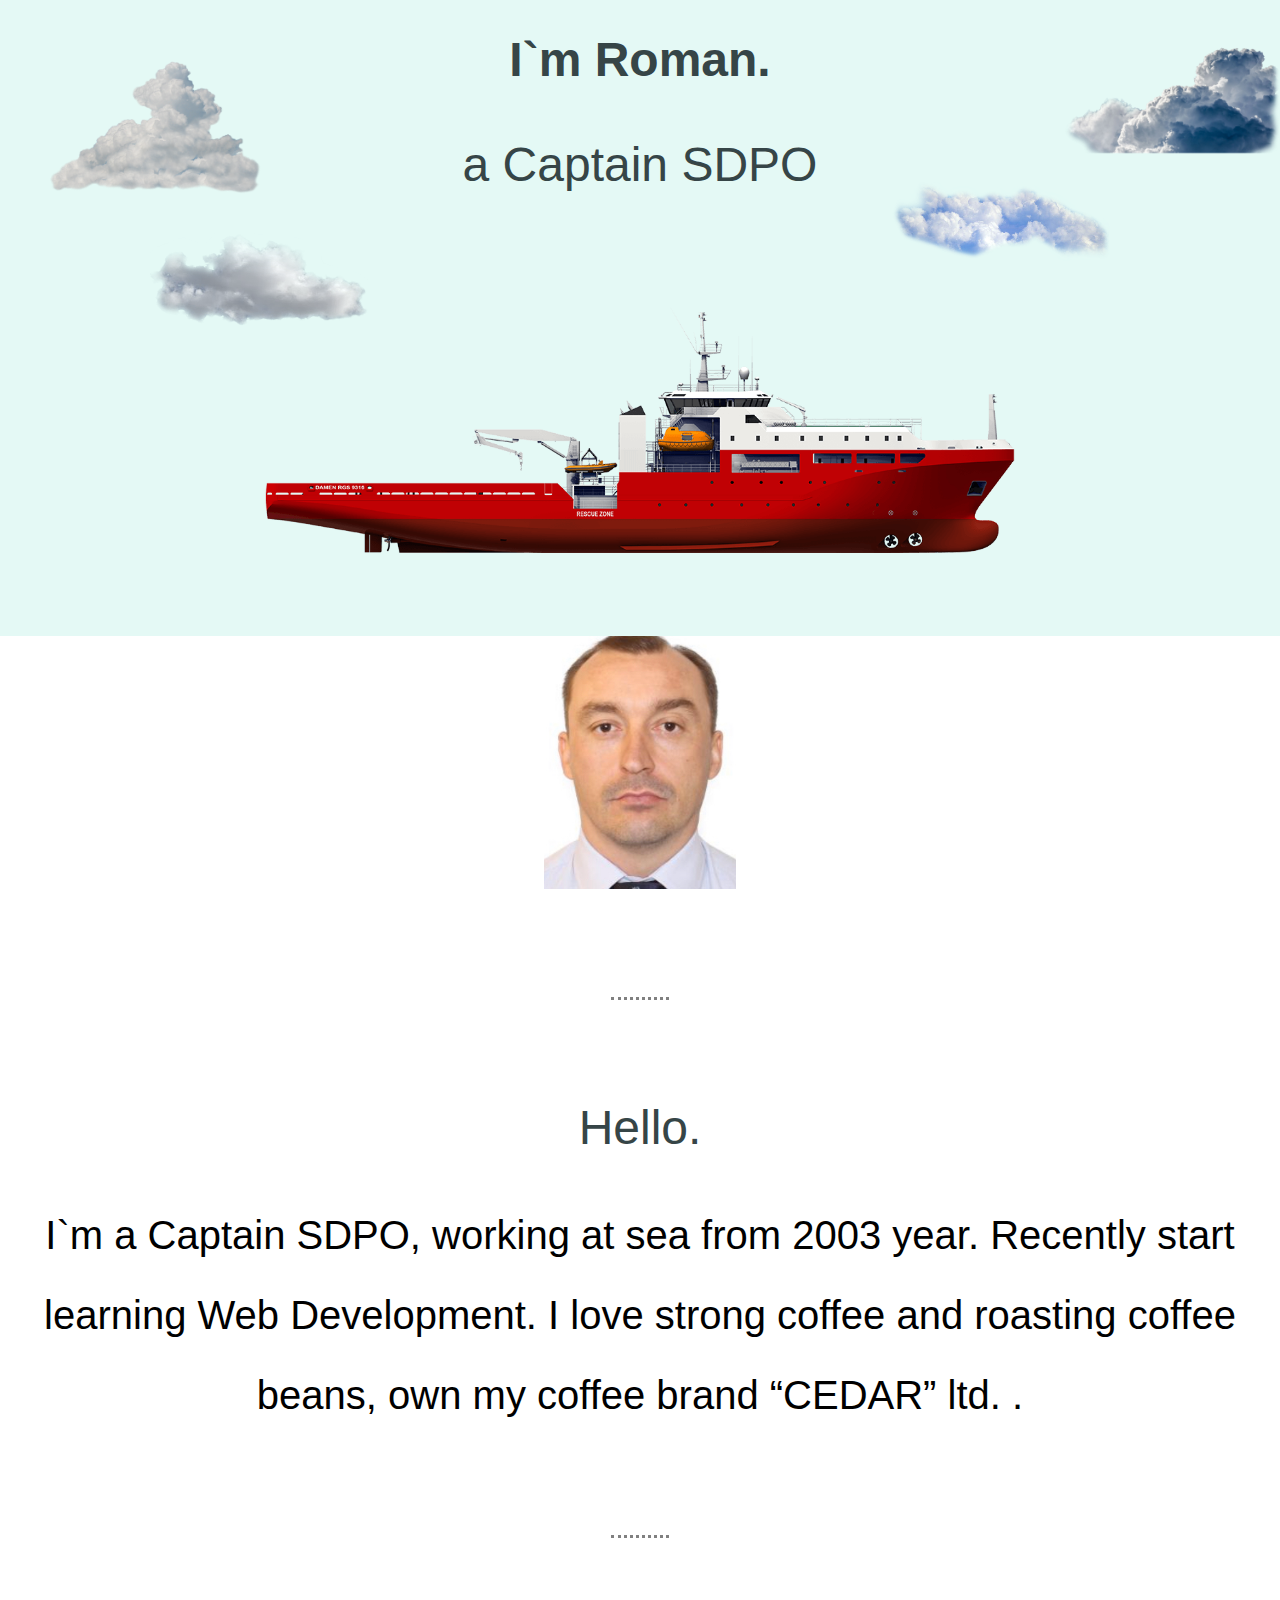
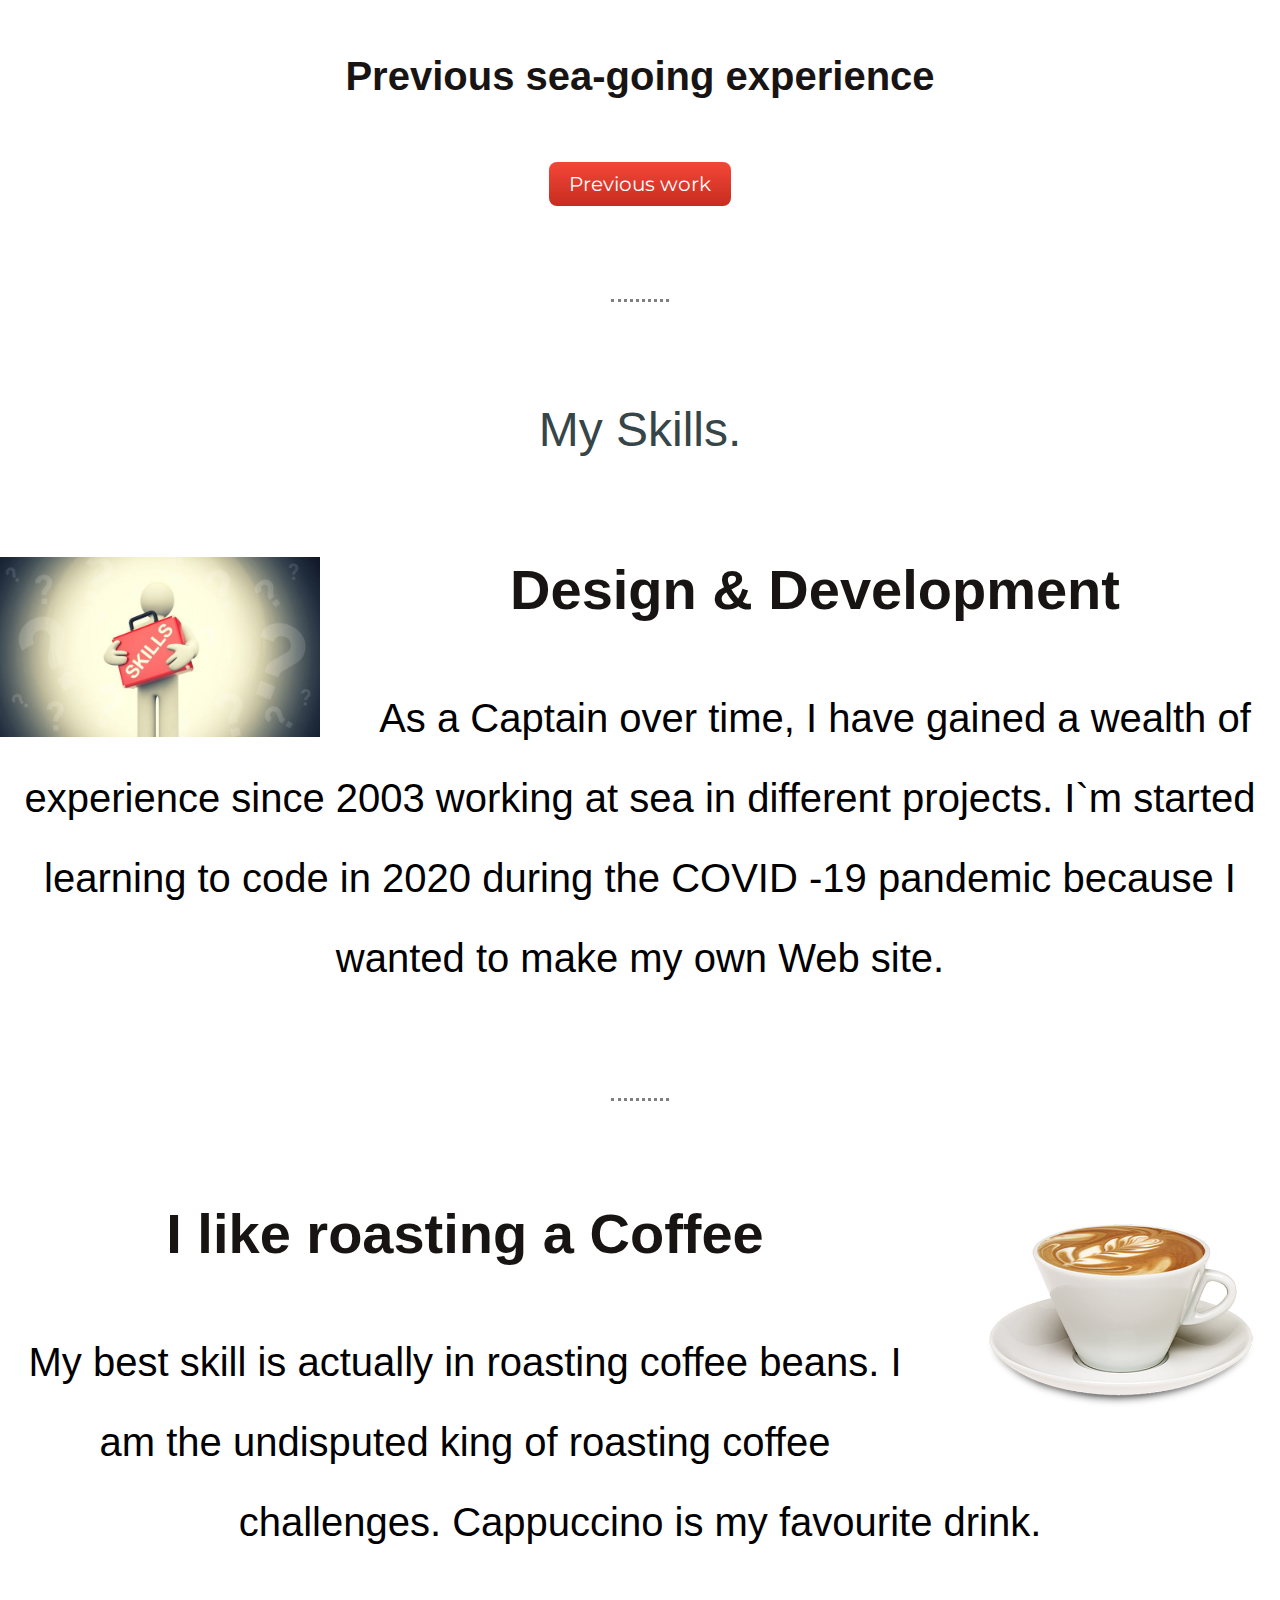
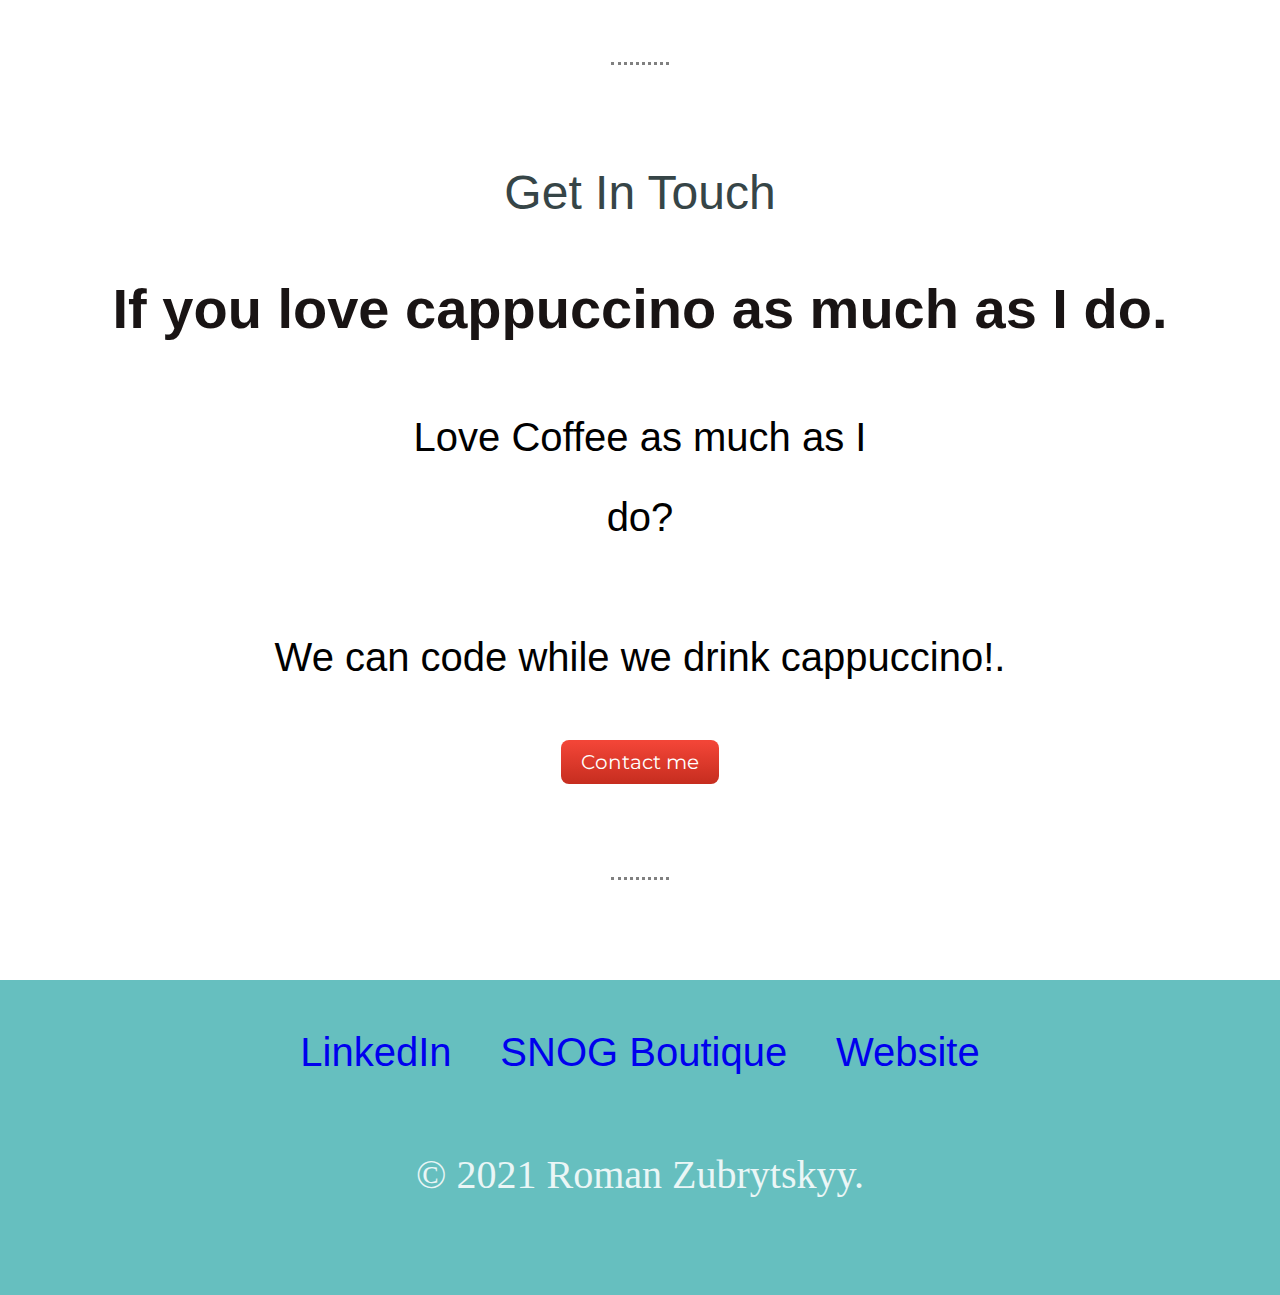
==== index.html @ b049ab09 "Update index.html" ====
<!DOCTYPE html>
<html lang="en" dir="ltr">

<head>
   <meta charset="utf-8">
   <title>⚓Roman Zubrytskyy⚓</title>
     <link href="https://cdn.jsdelivr.net/npm/bootstrap@5.0.0/dist/css/bootstrap.min.css" rel="stylesheet" integrity="sha384-wEmeIV1mKuiNpC+IOBjI7aAzPcEZeedi5yW5f2yOq55WWLwNGmvvx4Um1vskeMj0" crossorigin="anonymous">
  <link rel="stylesheet" href="css/style.css">
     <script src="https://cdn.jsdelivr.net/npm/bootstrap@5.0.0/dist/js/bootstrap.bundle.min.js" integrity="sha384-p34f1UUtsS3wqzfto5wAAmdvj+osOnFyQFpp4Ua3gs/ZVWx6oOypYoCJhGGScy+8" crossorigin="anonymous"></script>

    <link rel="icon" type="image/png" href="/favicon.png"/>
<link rel="icon" type="image/png" href="https://example.com/favicon.png"/>
</head>

<body>
<link href="https://fonts.googleapis.com/css2?family=Montserrat:wght@100;300;400;500;900&family=Ubuntu:wght@300;400;700&display=swap" rel="stylesheet">

  <div class="top-container">
    <img class="cloud1-img" src="images/cloud1.png" alt="cloud1-img">
    <img class="cloud2-img" src="images/cloud2.png" alt="cloud2-img">
    <h1>I`m Roman.</h1>
    <p>
    <h2>a Captain SDPO</h2>
    </p>
    <img class="cloud3-img" src="images/cloud3.png" alt="cloud3-img">
    <img class="cloud4-img" src="images/cloud4.png" alt="cloud4-img">
    <img class="ship2-img" src="images/ship2.png" alt="ship2-img">



  </div>

  <div class="middle-container">
    <div class="profile">
      <img class="IMG_0990-img" src="images/IMG_0990.jpg" alt="IMG_0990-img">
    </div>
    <hr>



    <h2>Hello.</h2>
    <p class="intro"> I`m a Captain SDPO, working at sea from 2003 year. Recently start learning Web Development.
      I love strong coffee and roasting coffee beans, own my coffee brand “CEDAR” ltd.
      .</p>

    <hr>

<div class="Previous Work">
  <h3><a> Previous sea-going experience</a></h3>
  <a class="btn" href="Previous Work.html">Previous work</a>

</div>

    <hr>



    <div class="skills">
      <h2>My Skills.</h2>
      <div class="skill-row">
        <img class="Skill1-img" src="images/Skill1.png" alt="Skill1-img">
        <h3>Design & Development</h3>
        <p> As a Captain over time, I have gained a wealth of experience since 2003 working at sea in different projects.
          I`m started learning to code in 2020 during the COVID -19 pandemic because I wanted to make my own Web site.
        </p>
      </div>
      <hr>
      <div class="skill-row">
        <img class="Skill-img" src="images/Skill.png" alt="Skill-img">
        <h3>I like roasting a Coffee</h3>
        <p>My best skill is actually in roasting coffee beans.
          I am the undisputed king of roasting coffee challenges. Cappuccino is my favourite drink. </p>

      </div>


    </div>



    <hr>
    <div class="Contact-me">
      <h2>Get In Touch</h2>

      <h3>If you love cappuccino as much as I do.</h3>
      <p class="contact-message">Love Coffee as much as I do? </p>
      <p>We can code while we drink cappuccino!.</p>
      <a class="btn2" href="mailto:zroman.z@icloud.com">Contact me</a>
    </div>
    <hr>
    <div class="bottom-container">
      <a class="footer-link" href="https://www.linkedin.com/in/roman-zubrytskyy-b8638846/">LinkedIn</a>
      <a class="footer-link" href="https://snogboutique.com/">SNOG Boutique</a>
      <a class="footer-link" href="https://www.udemy.com/">Website</a>
      <p class="copyright">© 2021 Roman Zubrytskyy.</p>
    </div>



</body>

</html>
---- css/style.css ----
body {
  background-color: #E4F9F5;
  text-align: center;
  font-size: 35px;
font-family: 'Asap', sans-serif;
  margin: auto 0 0 0;
}

h1 {
  font-size: 3.0rem;
  color: #364547;
  font-family: 'Asap', sans-serif;
}

h2 {
  margin-top: 50px;
  font-size: 3.0rem;
  color: #364547;
  font-family: 'Asap', sans-serif;
  font-weight: normal;
}

hr {
  border: dotted;
  border-bottom: none;
  width: 4%;
  margin: 100px auto;
}

h3 {
  font-size: 3.5rem;
  color: #191414;
  font-family: 'Asap', sans-serif;
}

a {
  text-decoration: none;
  margin: 10px 20px;
  font-family: 'Asap', sans-serif;
  font-size: 2.5rem;

}

p {
  line-height: 2;
    font-size: 2.5rem;

}

.container {
  background-color: #E4F9F5;
}

.top-container {
  background-color: #E4F9F5;
  position: relative;
}

.middle-container {
  background-color: white;
}

.cloud1-img {
  width: 17%;
  position: absolute;
  right: 0;
}

.cloud2-img {
  width: 17%;
  position: absolute;
  left: 50px;
  top: 20px;
}

.cloud3-img {
  width: 17%;
  position: absolute;
  right: 170px;
  top: 150px;
}

.cloud4-img {
  width: 17%;
  position: absolute;
  left: 150px;
  top: 200px;
}

.IMG_0990-img {
  width: 15%
}

.ship2-img {
  width: 70%;
}

.btn  {
  background: #11cdd4;
  background: -webkit-gradient( linear, left top, left bottom, color-stop(0.05, #f24537), color-stop(1, #c62d1f) );
background: -moz-linear-gradient( center top, #f24537 5%, #c62d1f 100% );
background: -ms-linear-gradient( center top, #f24537 5%, #c62d1f 100% );
background: -o-linear-gradient( center top, #f24537 5%, #c62d1f 100% );
background: -webkit-linear-gradient( center top, #f24537 5%, #c62d1f 100% );
  background-image: -ms-linear-gradient(top, #11cdd4, #1199e);
  background-image: -o-linear-gradient(top, #11cdd4, #1199e);
  background-image: linear-gradient(to bottom, #11cdd4, #1199e);
  -webkit-border-radius: 8;
  -moz-border-radius: 8;
  border-radius: 8px;
  font-family: 'Montserrat', sans-serif;
  color: #ffffff;
  font-size: 20px;
  padding: 10px 20px 10px 20px;
  text-decoration: none;
}

.btn:hover {
  background: #30e3cd;
  background: -webkit-gradient( linear, left top, left bottom, color-stop(0.05, #f24537), color-stop(1, #c62d1f) );
  background: -moz-linear-gradient( center top, #f24537 5%, #c62d1f 100% );
  background: -ms-linear-gradient( center top, #f24537 5%, #c62d1f 100% );
  background: -o-linear-gradient( center top, #f24537 5%, #c62d1f 100% );
  background: -webkit-linear-gradient( center top, #f24537 5%, #c62d1f 100% );
  background-image: -ms-linear-gradient(top, #30e3cd, #c22b2b);
  background-image: -o-linear-gradient(top, #30e3cd, #c22b2b);
  background-image: linear-gradient(to bottom, #30e3cd, #c22b2b);
  text-decoration: none;
}

.bottom-container {
  background-color: #66bfbf;
  padding: 50px 0 20px;
  font-family: 'Zen Dots', cursive;
}

.skill-row {
  margin-top: 100px;
}

.Skill1-img {
  width: 25%;
  float: left;
  margin-right: 30px;
}

.Skill-img {
  width: 25%;
  float: right;
  margin-left: 30px;
  bottom: 50px;
}

.btn2  {
  background: #11cdd4;
  background: -webkit-gradient( linear, left top, left bottom, color-stop(0.05, #f24537), color-stop(1, #c62d1f) );
background: -moz-linear-gradient( center top, #f24537 5%, #c62d1f 100% );
background: -ms-linear-gradient( center top, #f24537 5%, #c62d1f 100% );
background: -o-linear-gradient( center top, #f24537 5%, #c62d1f 100% );
background: -webkit-linear-gradient( center top, #f24537 5%, #c62d1f 100% );
  background-image: -ms-linear-gradient(top, #11cdd4, #1199e);
  background-image: -o-linear-gradient(top, #11cdd4, #1199e);
  background-image: linear-gradient(to bottom, #11cdd4, #1199e);
  -webkit-border-radius: 8;
  -moz-border-radius: 8;
  border-radius: 8px;
  font-family: 'Montserrat', sans-serif;
  color: #ffffff;
  font-size: 20px;
  padding: 10px 20px 10px 20px;
  text-decoration: none;
}

.btn2:hover {
  background: #30e3cd;
  background: -webkit-gradient( linear, left top, left bottom, color-stop(0.05, #f24537), color-stop(1, #c62d1f) );
  background: -moz-linear-gradient( center top, #f24537 5%, #c62d1f 100% );
  background: -ms-linear-gradient( center top, #f24537 5%, #c62d1f 100% );
  background: -o-linear-gradient( center top, #f24537 5%, #c62d1f 100% );
  background: -webkit-linear-gradient( center top, #f24537 5%, #c62d1f 100% );
  background-image: -ms-linear-gradient(top, #30e3cd, #c22b2b);
  background-image: -o-linear-gradient(top, #30e3cd, #c22b2b);
  background-image: linear-gradient(to bottom, #30e3cd, #c22b2b);
  text-decoration: none;
}

img:hover {
  transform: scaleX(-1);
}

.class-contact-me {
  bottom: auto;
}

.pro {
  text-decoration: underline;
}

.contact-message {
  width: 40%;
  margin: 40px auto 60px;
}

.copyright {
  color: #EAf6f6;
  padding: 20px 0;
}
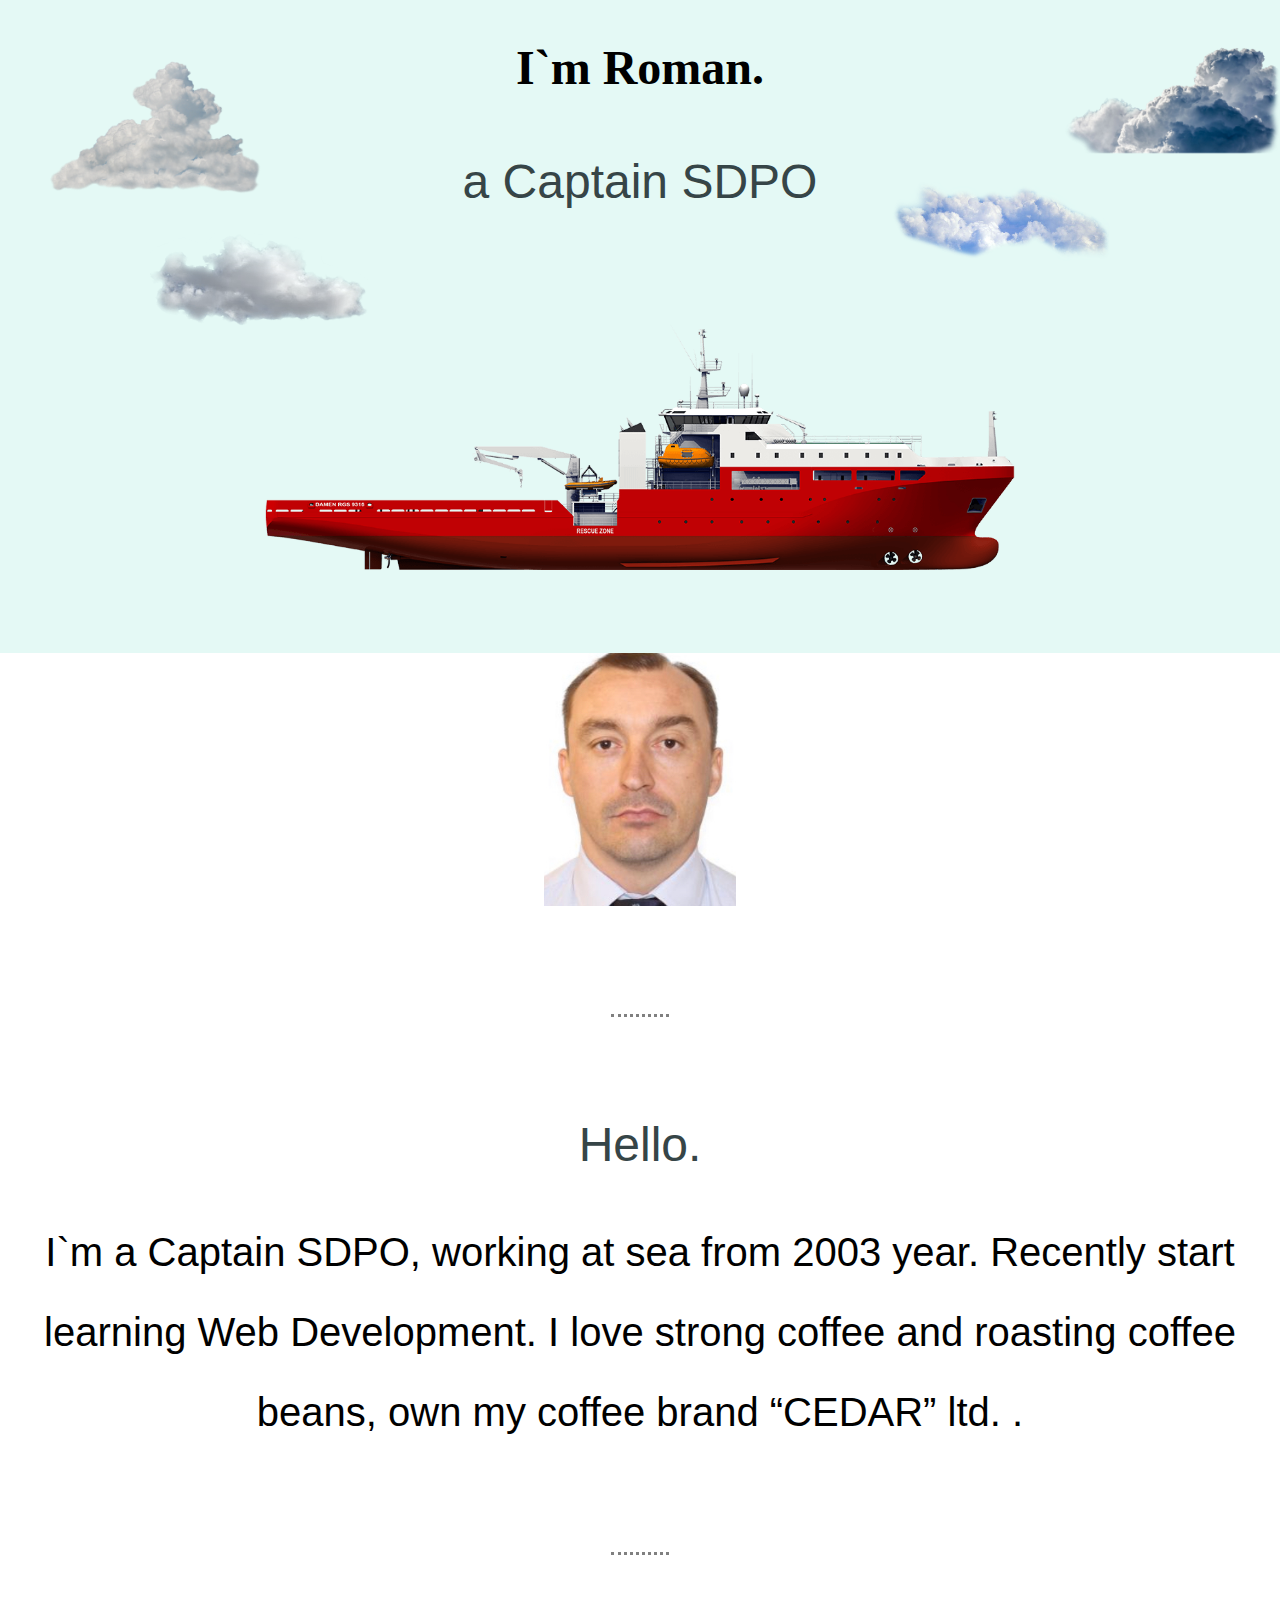
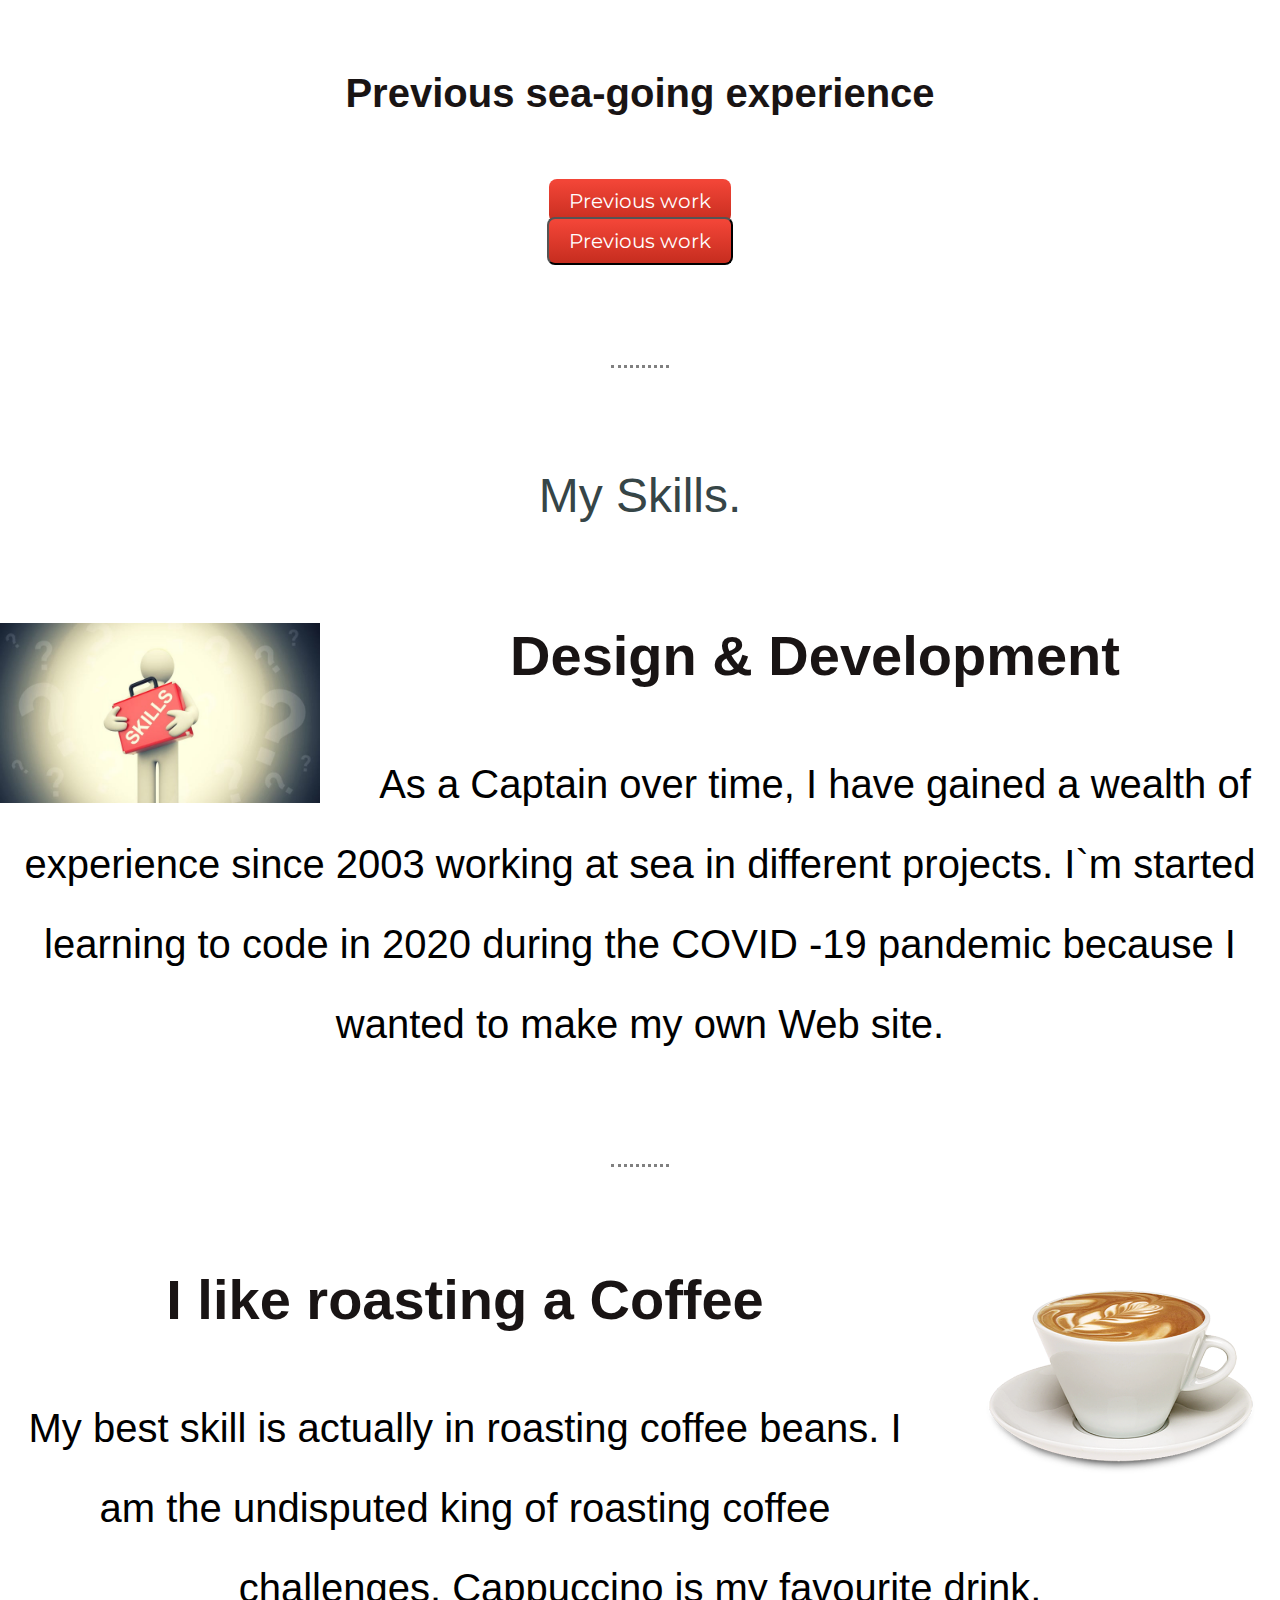
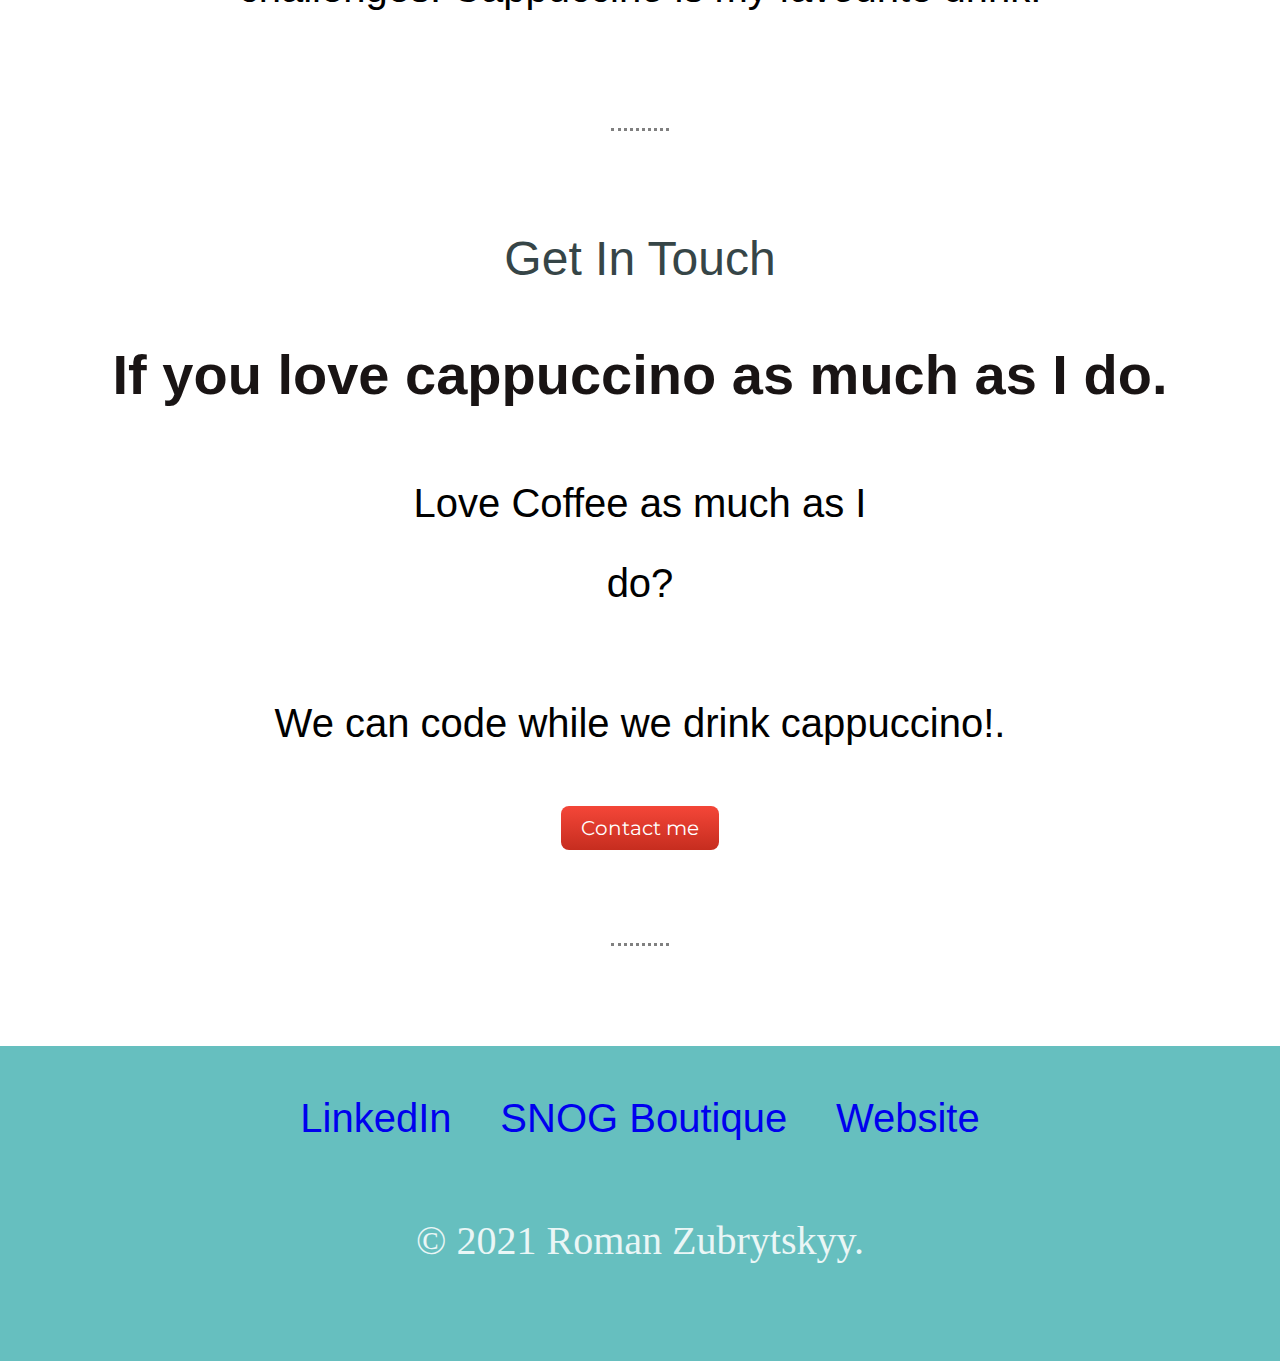
==== commit be3a6bb5: "Update index.html" ====
--- a/index.html
+++ b/index.html
@@ -48,6 +48,9 @@
 <div class="Previous Work">
   <h3><a> Previous sea-going experience</a></h3>
   <a class="btn" href="Previous Work.html">Previous work</a>
+   <div class="d-grid gap-2">
+  <button class="btn btn-primary" type="button">Previous work</button>
+</div>
 
 </div>
 
--- a/css/style.css
+++ b/css/style.css
@@ -6,11 +6,10 @@
   margin: auto 0 0 0;
 }
 
-h1 {
-  font-size: 3.0rem;
-  color: #364547;
-  font-family: 'Asap', sans-serif;
-}
+
+h1 {  font-family: 'Montserrat, sans-serif';  font-size: 3rem;  line-height: 1.5;  font-weight: 900;}
+
+  
 
 h2 {
   margin-top: 50px;
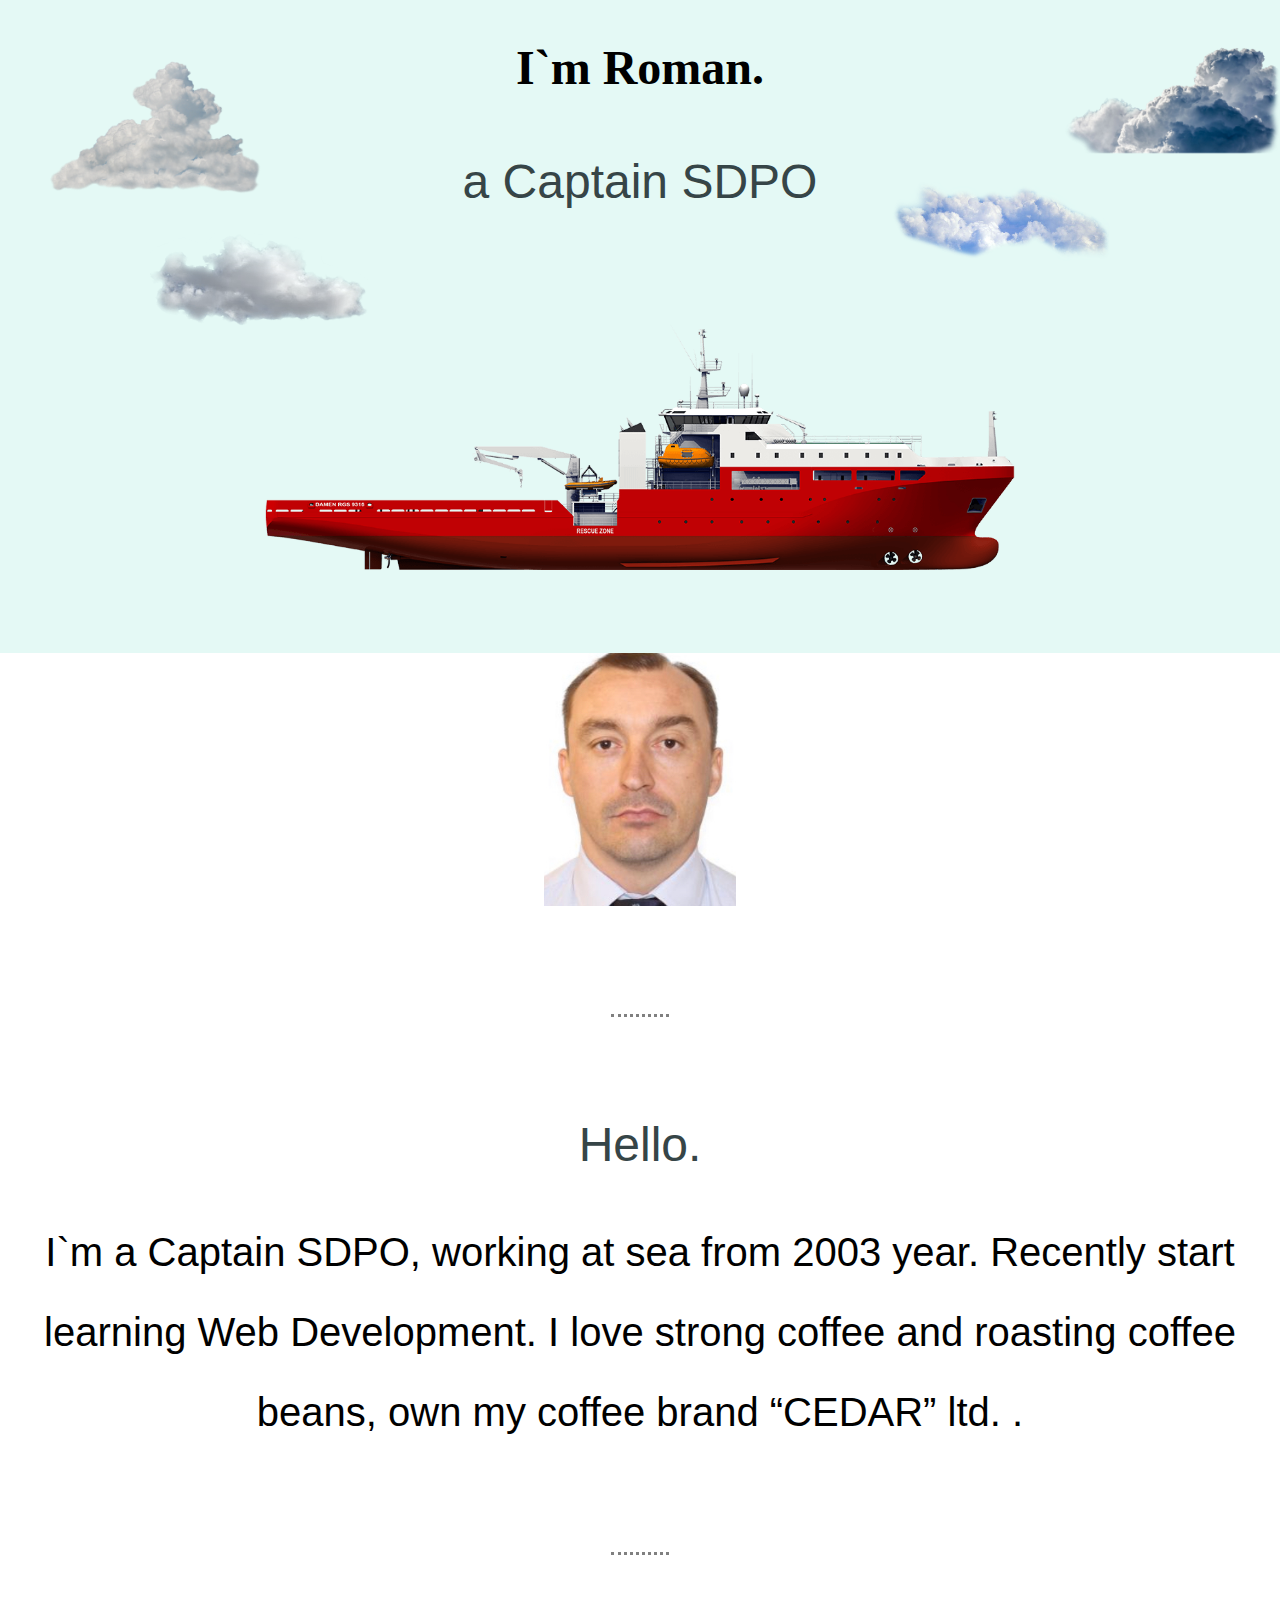
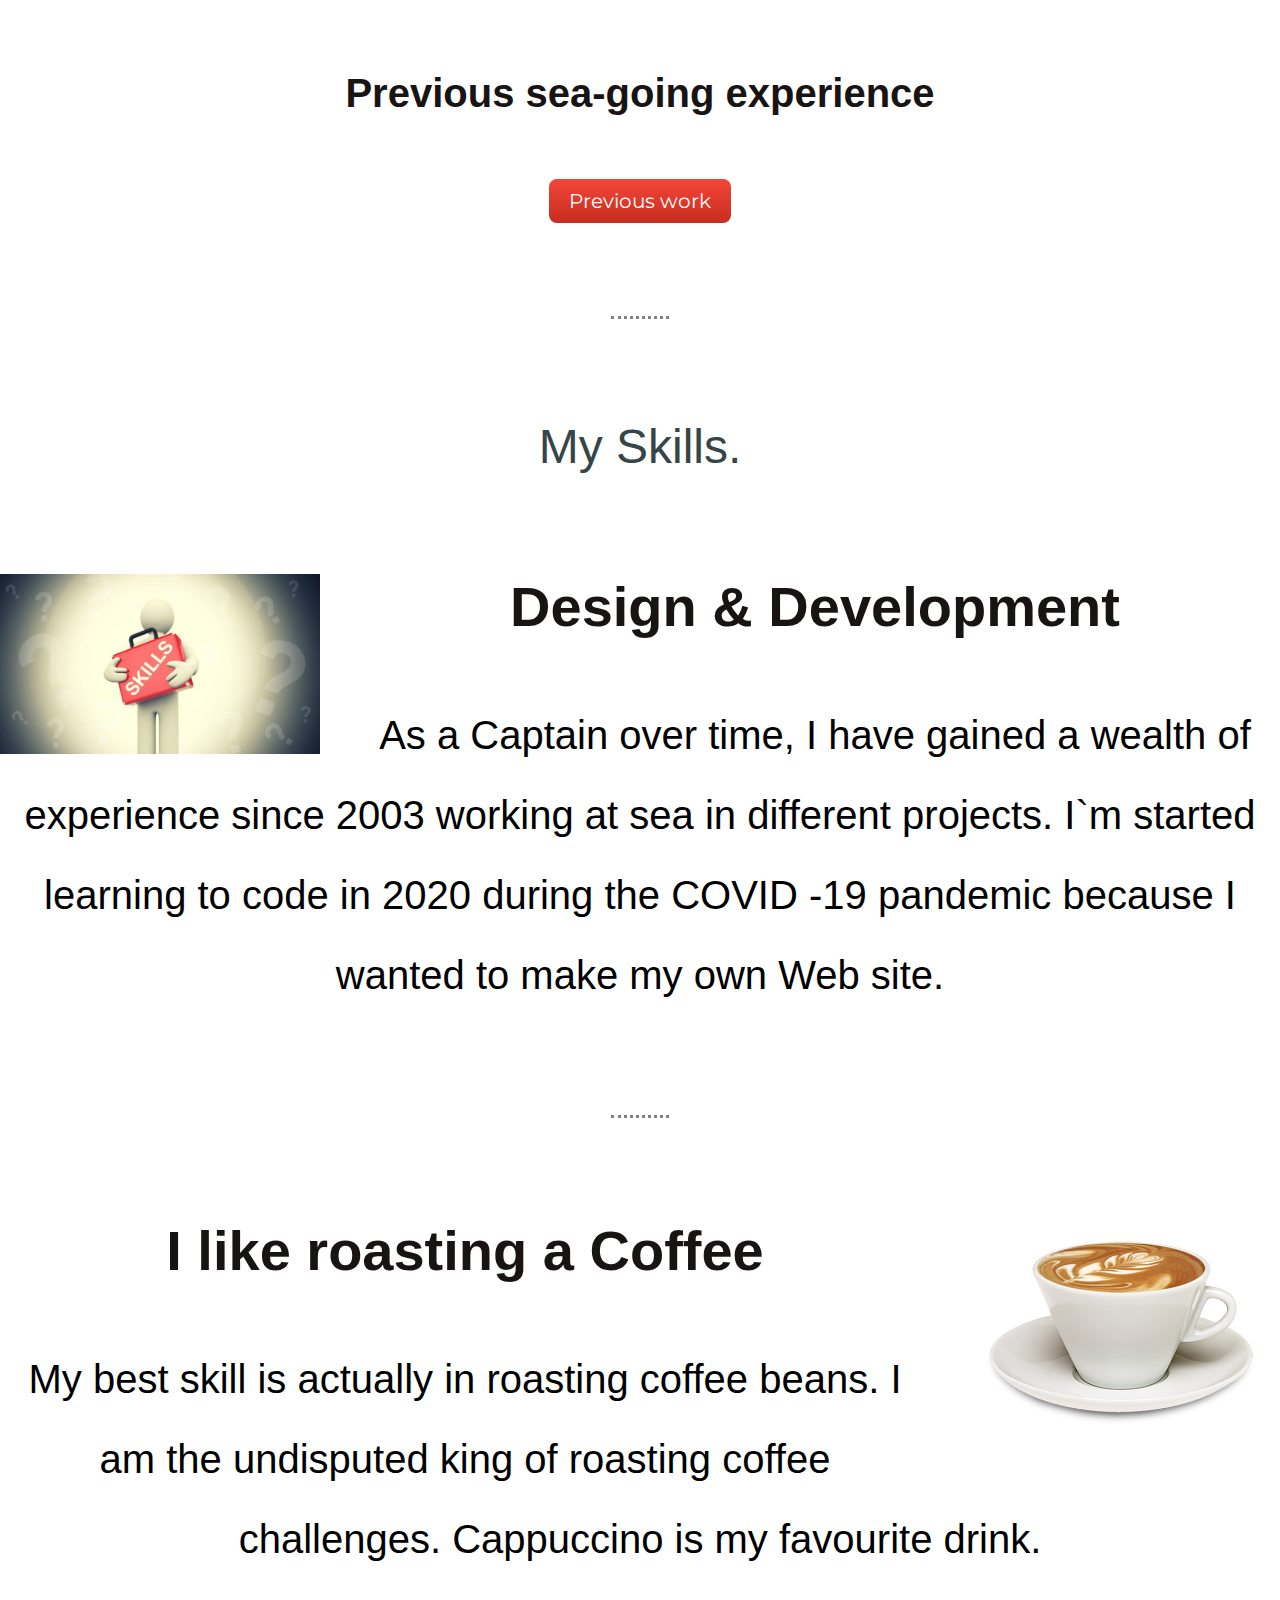
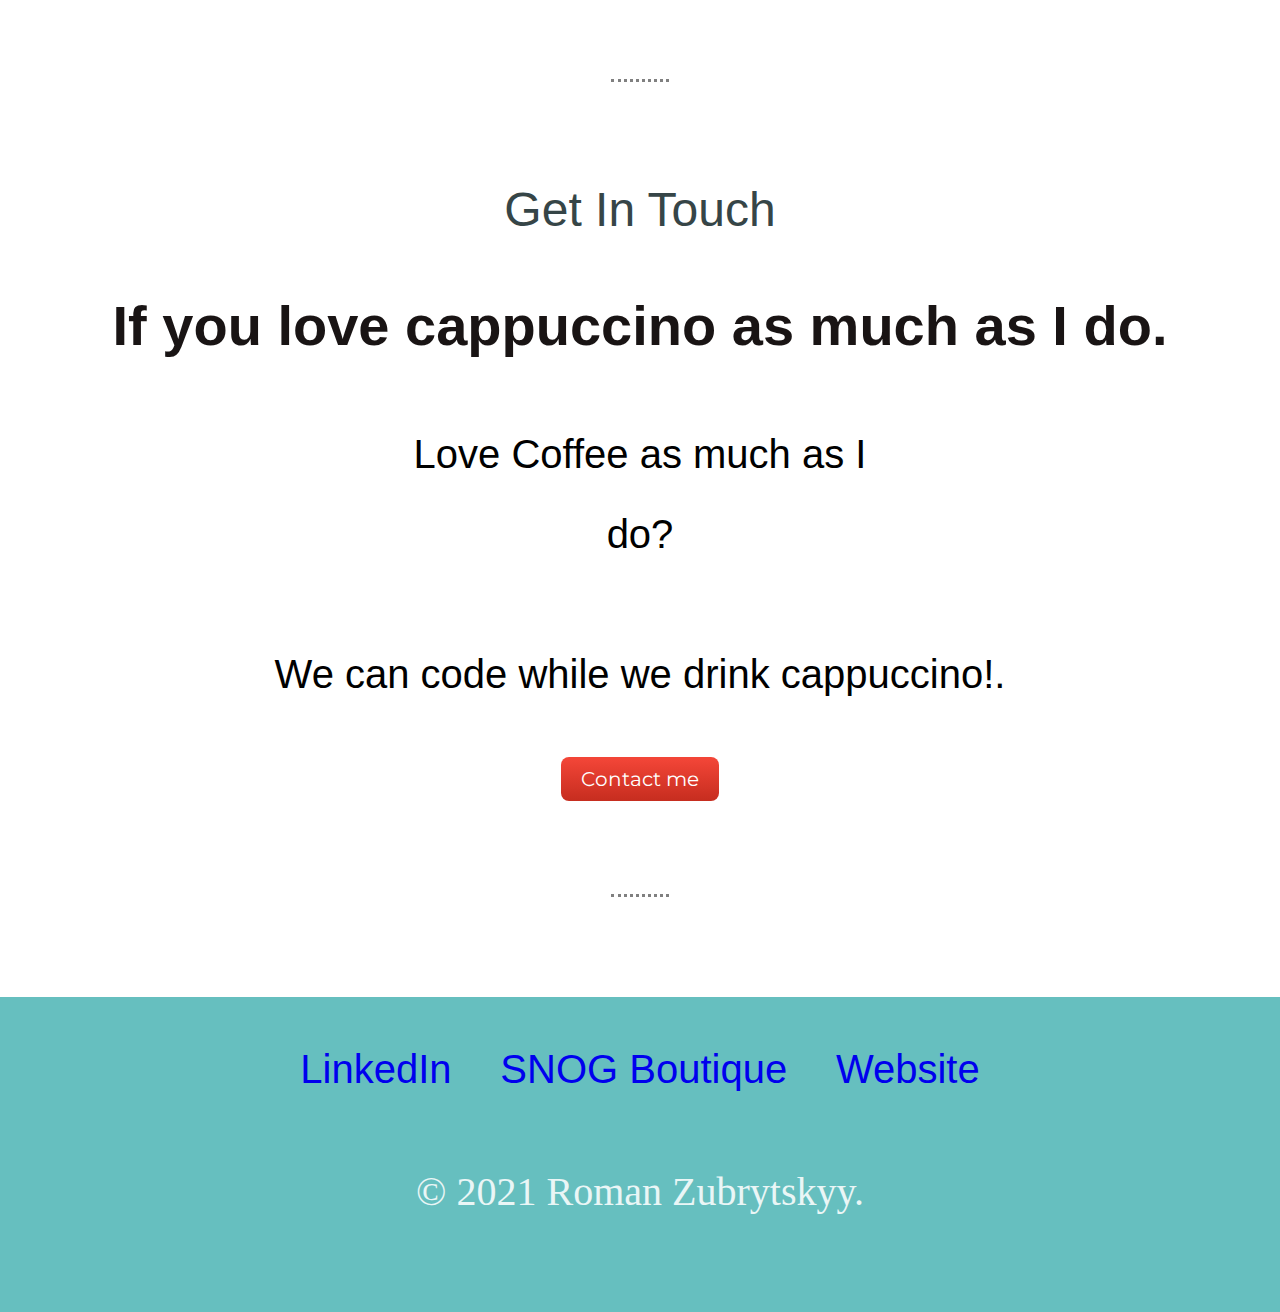
==== commit 7e09bdda: "Update index.html" ====
--- a/index.html
+++ b/index.html
@@ -47,9 +47,9 @@
 
 <div class="Previous Work">
   <h3><a> Previous sea-going experience</a></h3>
-  <a class="btn" href="Previous Work.html">Previous work</a>
+  
    <div class="d-grid gap-2">
-  <button class="btn btn-primary" type="button">Previous work</button>
+  <a class="btn2" href="Previous Work.html" type="button">Previous work</a>
 </div>
 
 </div>
--- a/css/style.css
+++ b/css/style.css
@@ -87,45 +87,13 @@
 }
 
 .IMG_0990-img {
-  width: 15%
+  width: 15%;
 }
 
 .ship2-img {
   width: 70%;
 }
 
-.btn  {
-  background: #11cdd4;
-  background: -webkit-gradient( linear, left top, left bottom, color-stop(0.05, #f24537), color-stop(1, #c62d1f) );
-background: -moz-linear-gradient( center top, #f24537 5%, #c62d1f 100% );
-background: -ms-linear-gradient( center top, #f24537 5%, #c62d1f 100% );
-background: -o-linear-gradient( center top, #f24537 5%, #c62d1f 100% );
-background: -webkit-linear-gradient( center top, #f24537 5%, #c62d1f 100% );
-  background-image: -ms-linear-gradient(top, #11cdd4, #1199e);
-  background-image: -o-linear-gradient(top, #11cdd4, #1199e);
-  background-image: linear-gradient(to bottom, #11cdd4, #1199e);
-  -webkit-border-radius: 8;
-  -moz-border-radius: 8;
-  border-radius: 8px;
-  font-family: 'Montserrat', sans-serif;
-  color: #ffffff;
-  font-size: 20px;
-  padding: 10px 20px 10px 20px;
-  text-decoration: none;
-}
-
-.btn:hover {
-  background: #30e3cd;
-  background: -webkit-gradient( linear, left top, left bottom, color-stop(0.05, #f24537), color-stop(1, #c62d1f) );
-  background: -moz-linear-gradient( center top, #f24537 5%, #c62d1f 100% );
-  background: -ms-linear-gradient( center top, #f24537 5%, #c62d1f 100% );
-  background: -o-linear-gradient( center top, #f24537 5%, #c62d1f 100% );
-  background: -webkit-linear-gradient( center top, #f24537 5%, #c62d1f 100% );
-  background-image: -ms-linear-gradient(top, #30e3cd, #c22b2b);
-  background-image: -o-linear-gradient(top, #30e3cd, #c22b2b);
-  background-image: linear-gradient(to bottom, #30e3cd, #c22b2b);
-  text-decoration: none;
-}
 
 .bottom-container {
   background-color: #66bfbf;
@@ -183,7 +151,7 @@
   text-decoration: none;
 }
 
-img:hover {
+.img:hover {
   transform: scaleX(-1);
 }
 
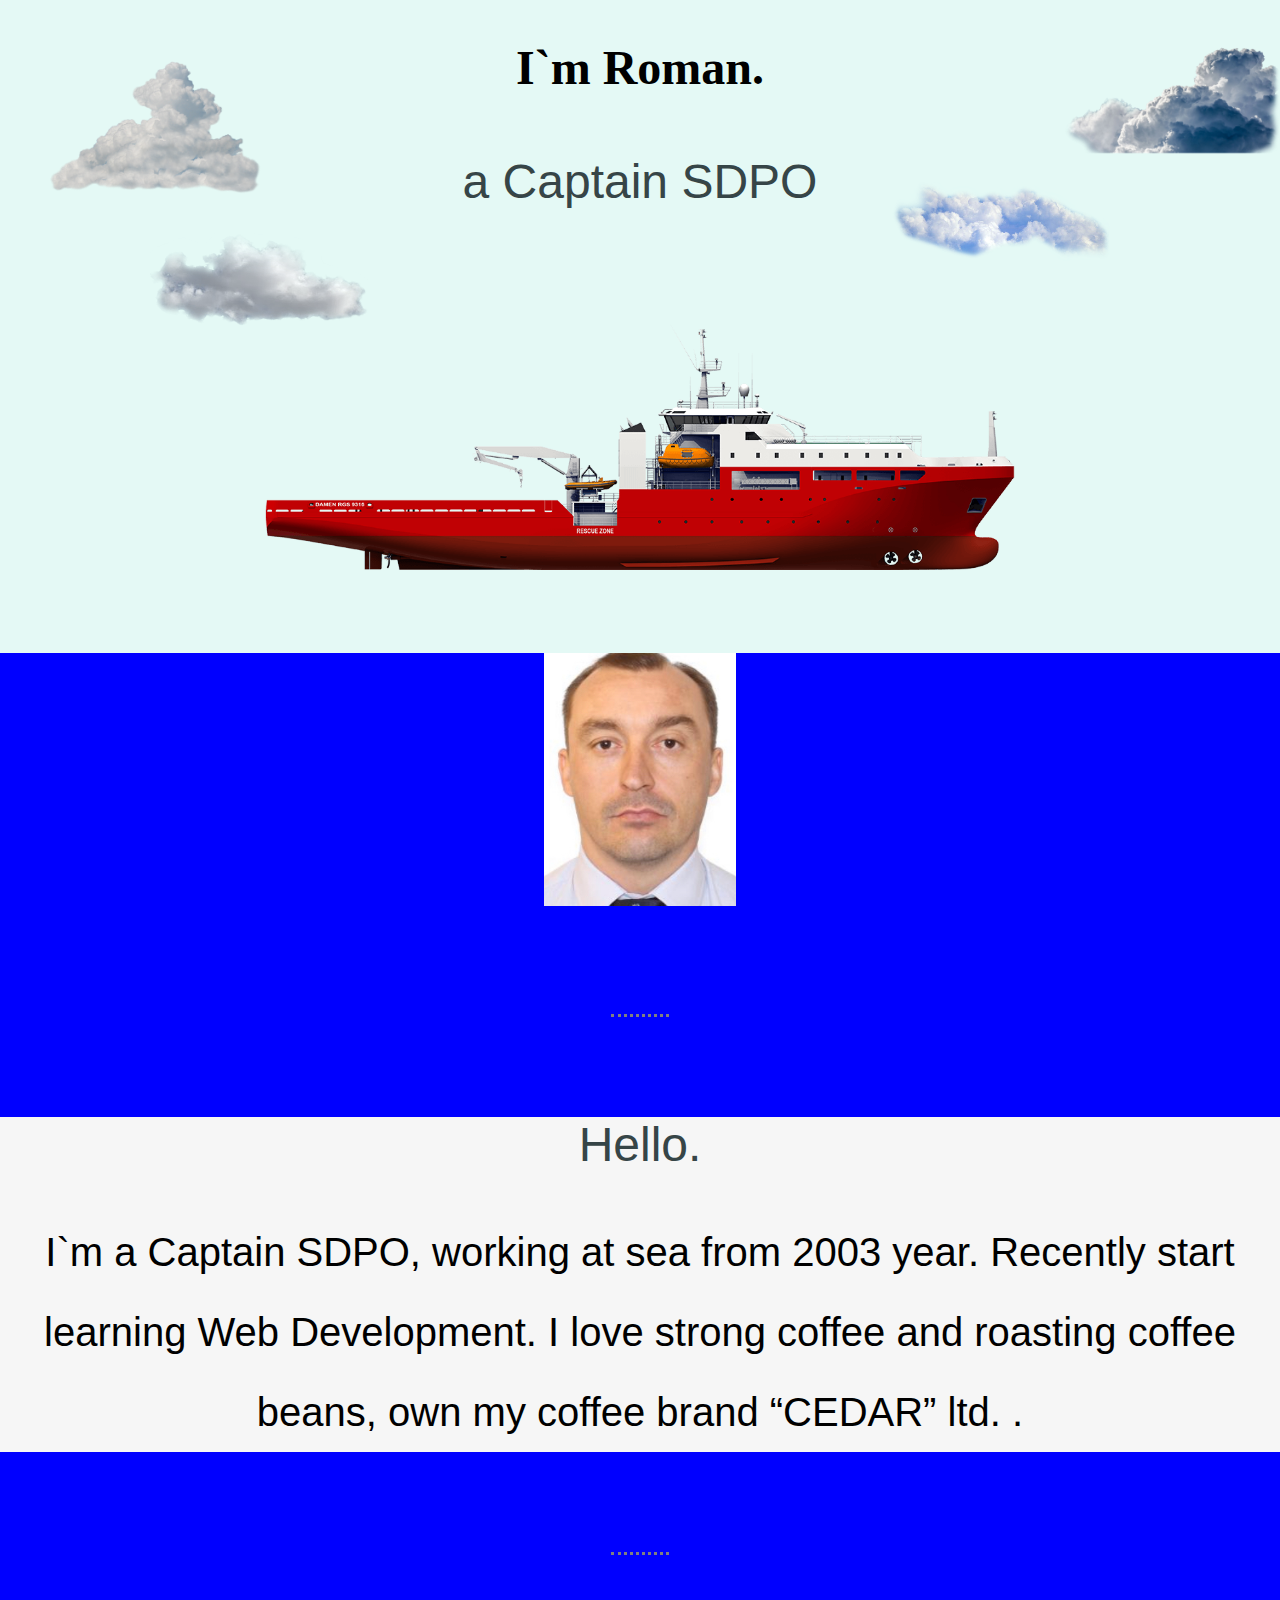
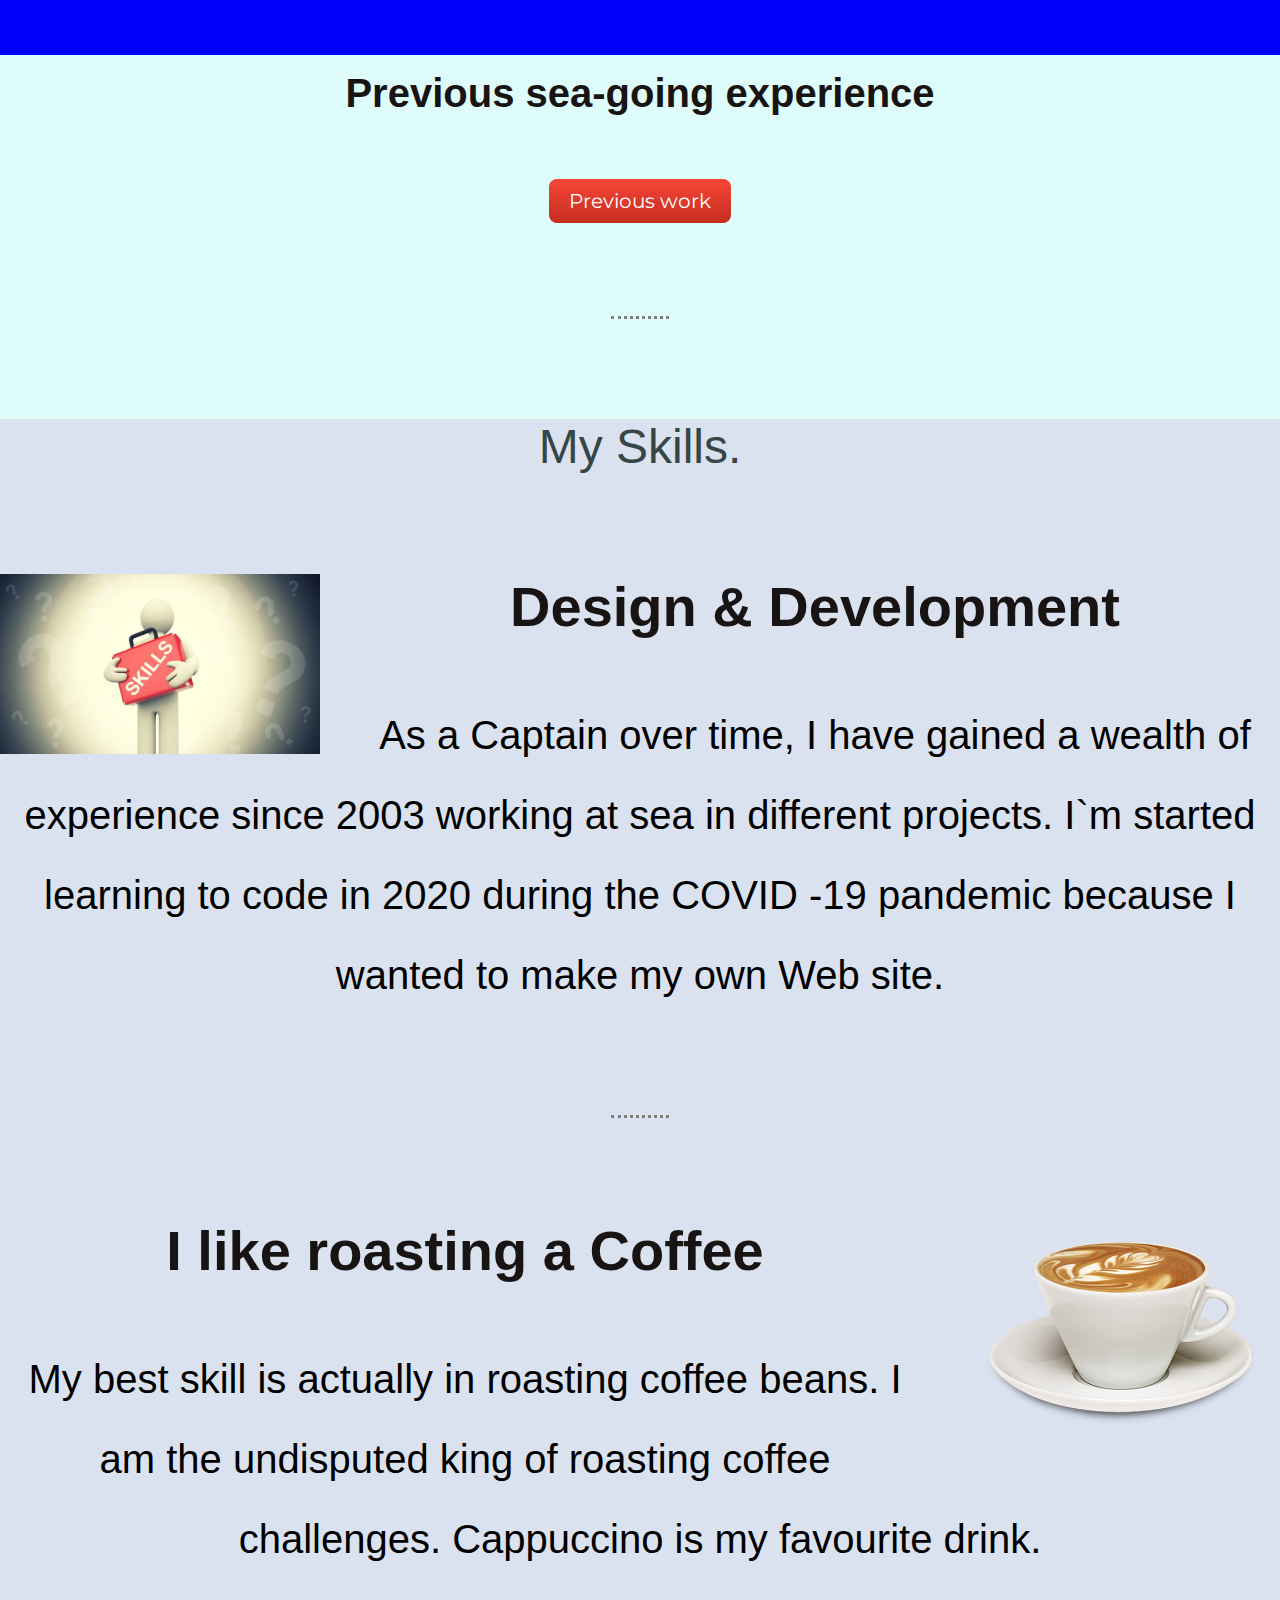
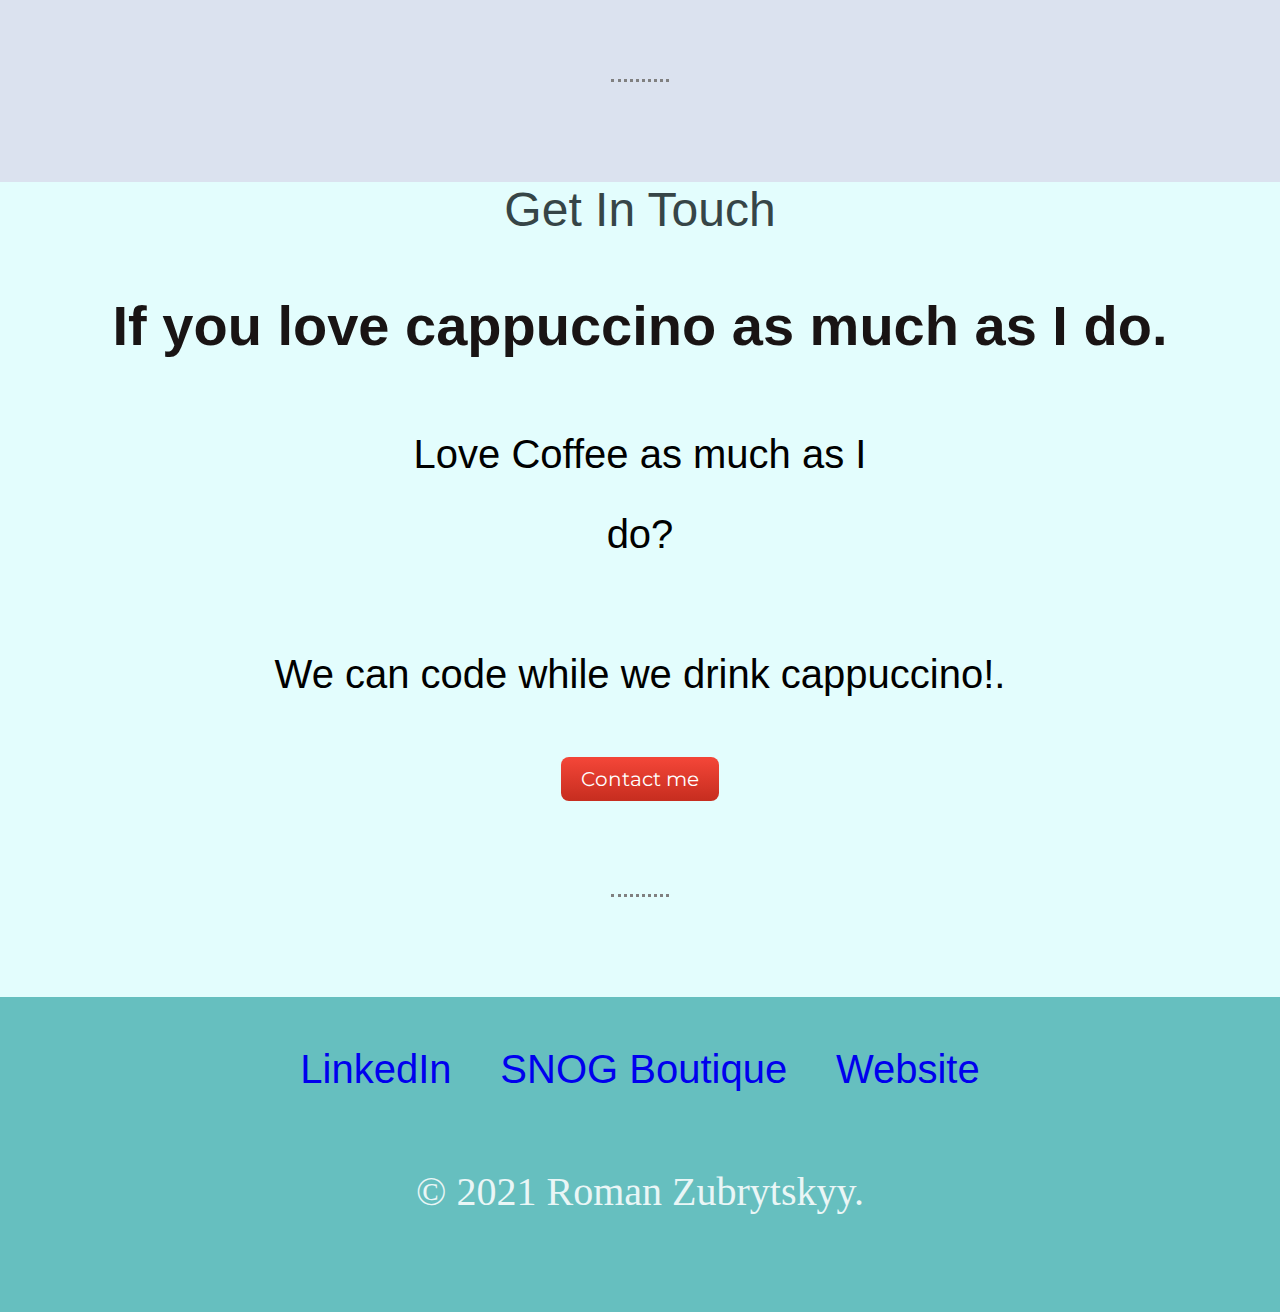
==== commit 5cdfd948: "Update index.html" ====
--- a/index.html
+++ b/index.html
@@ -37,14 +37,14 @@
     <hr>
 
 
-
+<div class="middle-container1">
     <h2>Hello.</h2>
     <p class="intro"> I`m a Captain SDPO, working at sea from 2003 year. Recently start learning Web Development.
       I love strong coffee and roasting coffee beans, own my coffee brand “CEDAR” ltd.
       .</p>
-
+ </div>
     <hr>
-
+<div class="middle-container2">
 <div class="Previous Work">
   <h3><a> Previous sea-going experience</a></h3>
   
@@ -56,7 +56,7 @@
 
     <hr>
 
-
+<div class="middle-container3">
 
     <div class="skills">
       <h2>My Skills.</h2>
@@ -82,6 +82,7 @@
 
 
     <hr>
+   <div class="middle-container4">
     <div class="Contact-me">
       <h2>Get In Touch</h2>
 
@@ -97,6 +98,7 @@
       <a class="footer-link" href="https://www.udemy.com/">Website</a>
       <p class="copyright">© 2021 Roman Zubrytskyy.</p>
     </div>
+      </div>
 
 
 
--- a/css/style.css
+++ b/css/style.css
@@ -56,7 +56,7 @@
 }
 
 .middle-container {
-  background-color: white;
+  background-color: blue;
 }
 
 .cloud1-img {
@@ -90,8 +90,26 @@
   width: 15%;
 }
 
+
 .ship2-img {
   width: 70%;
+}
+
+.middle-container1 {
+  background-color: #f6f6f6;
+}
+
+
+.middle-container2 {
+  background-color: #defcf9;
+}
+
+.middle-container3 {
+  background-color: #dbe2ef;
+}
+
+.middle-container4 {
+  background-color: #e3fdfd;
 }
 
 
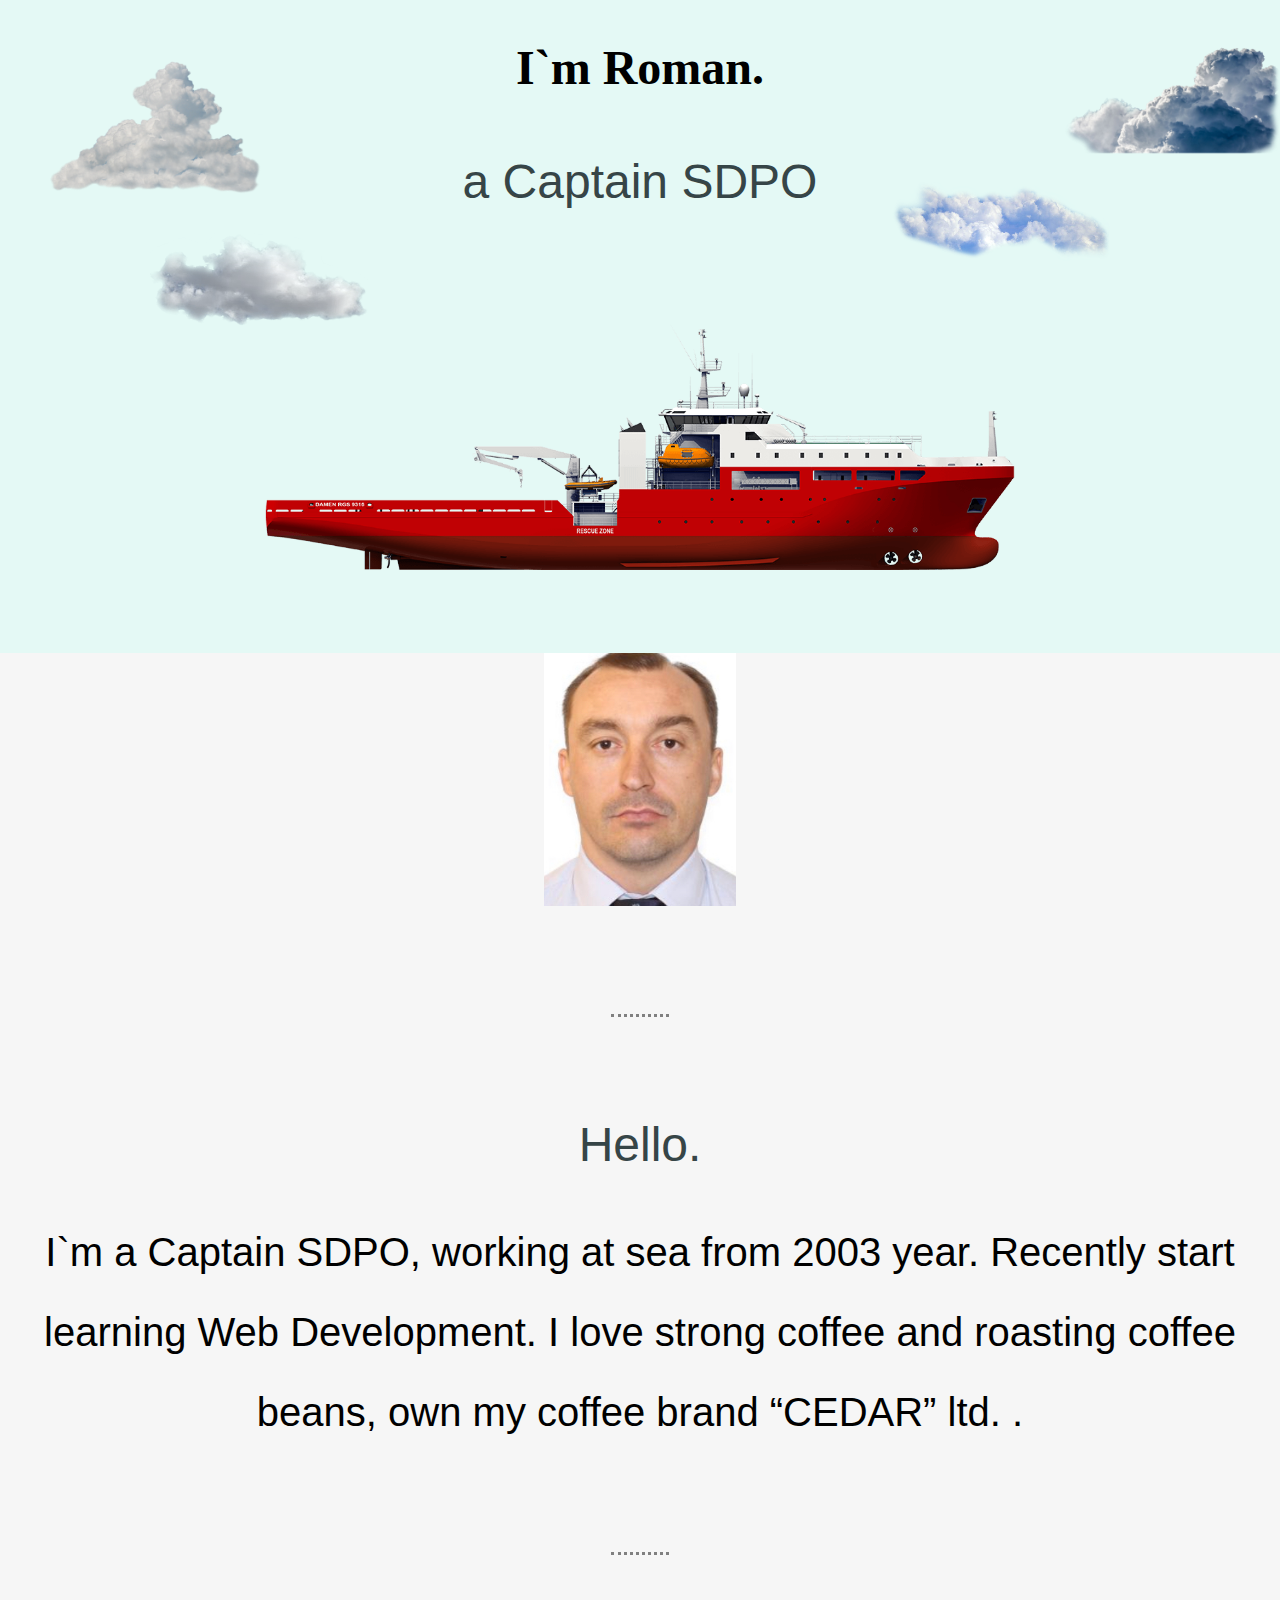
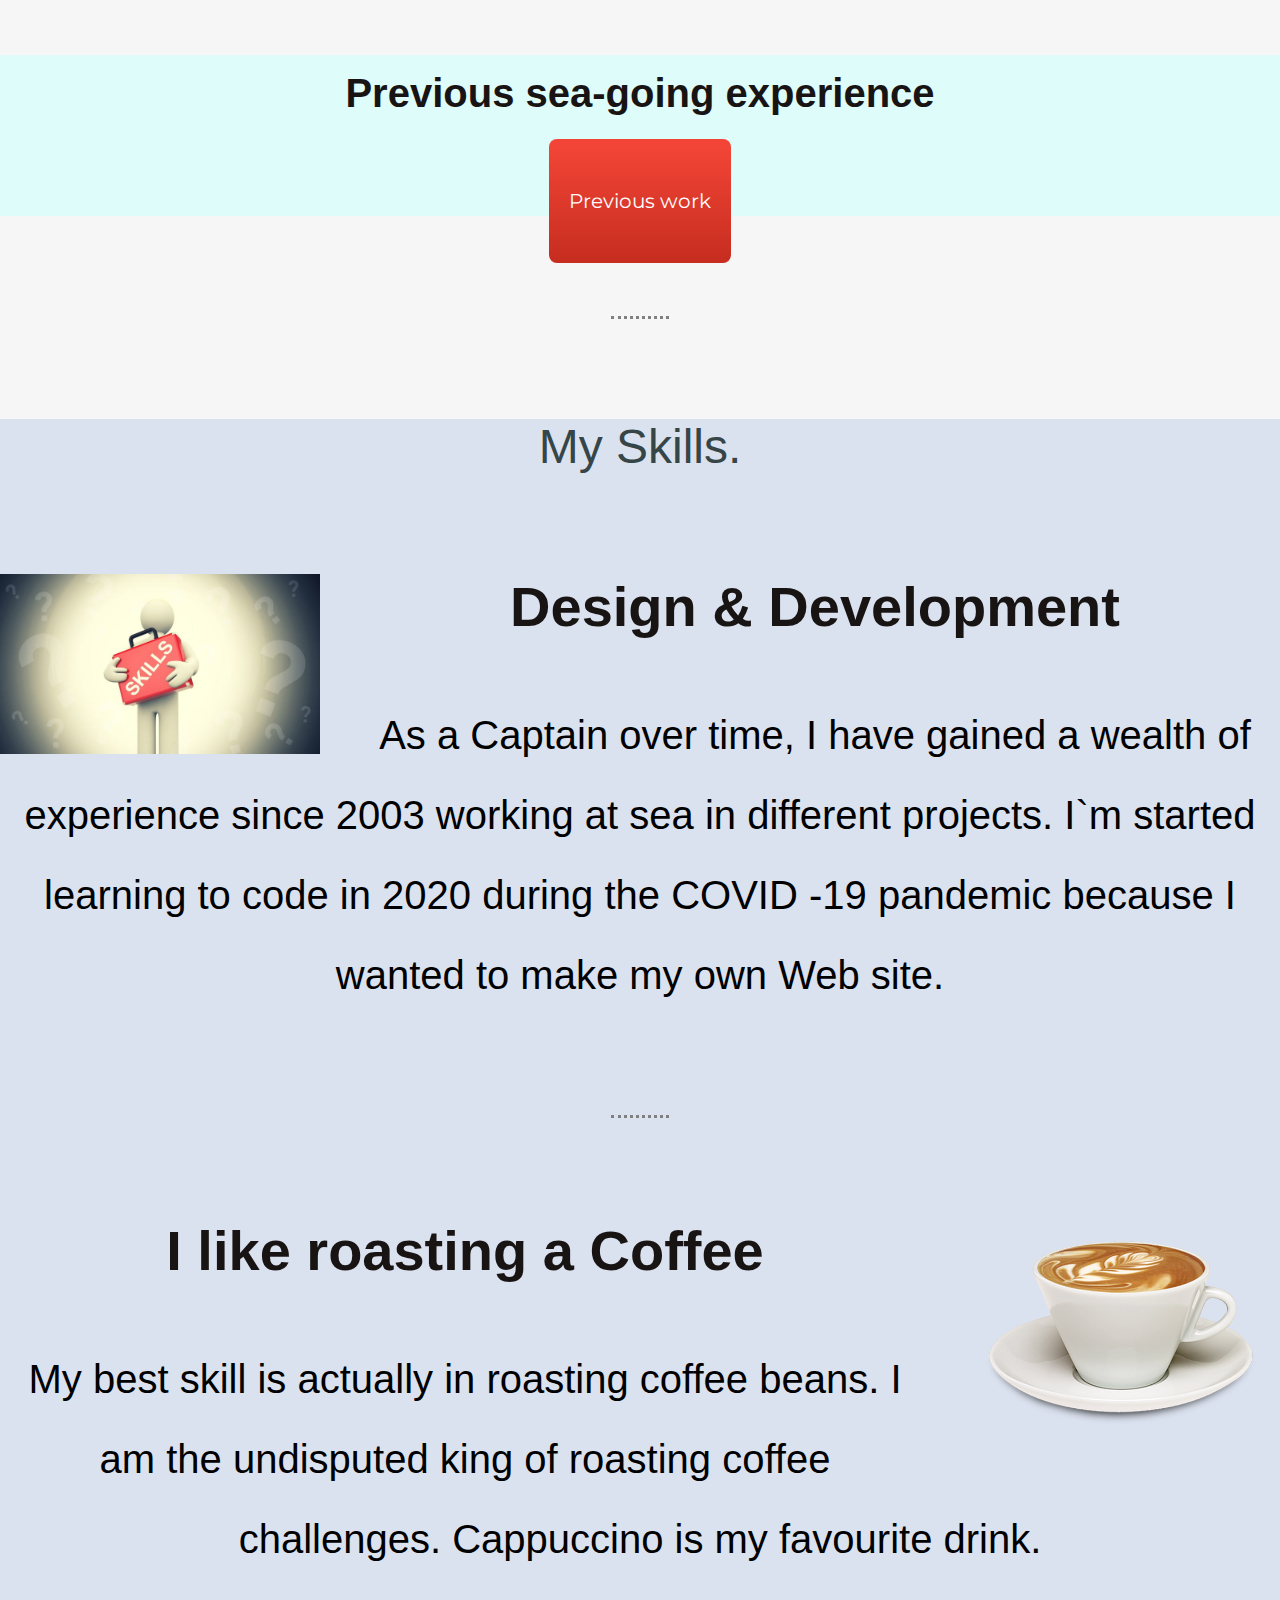
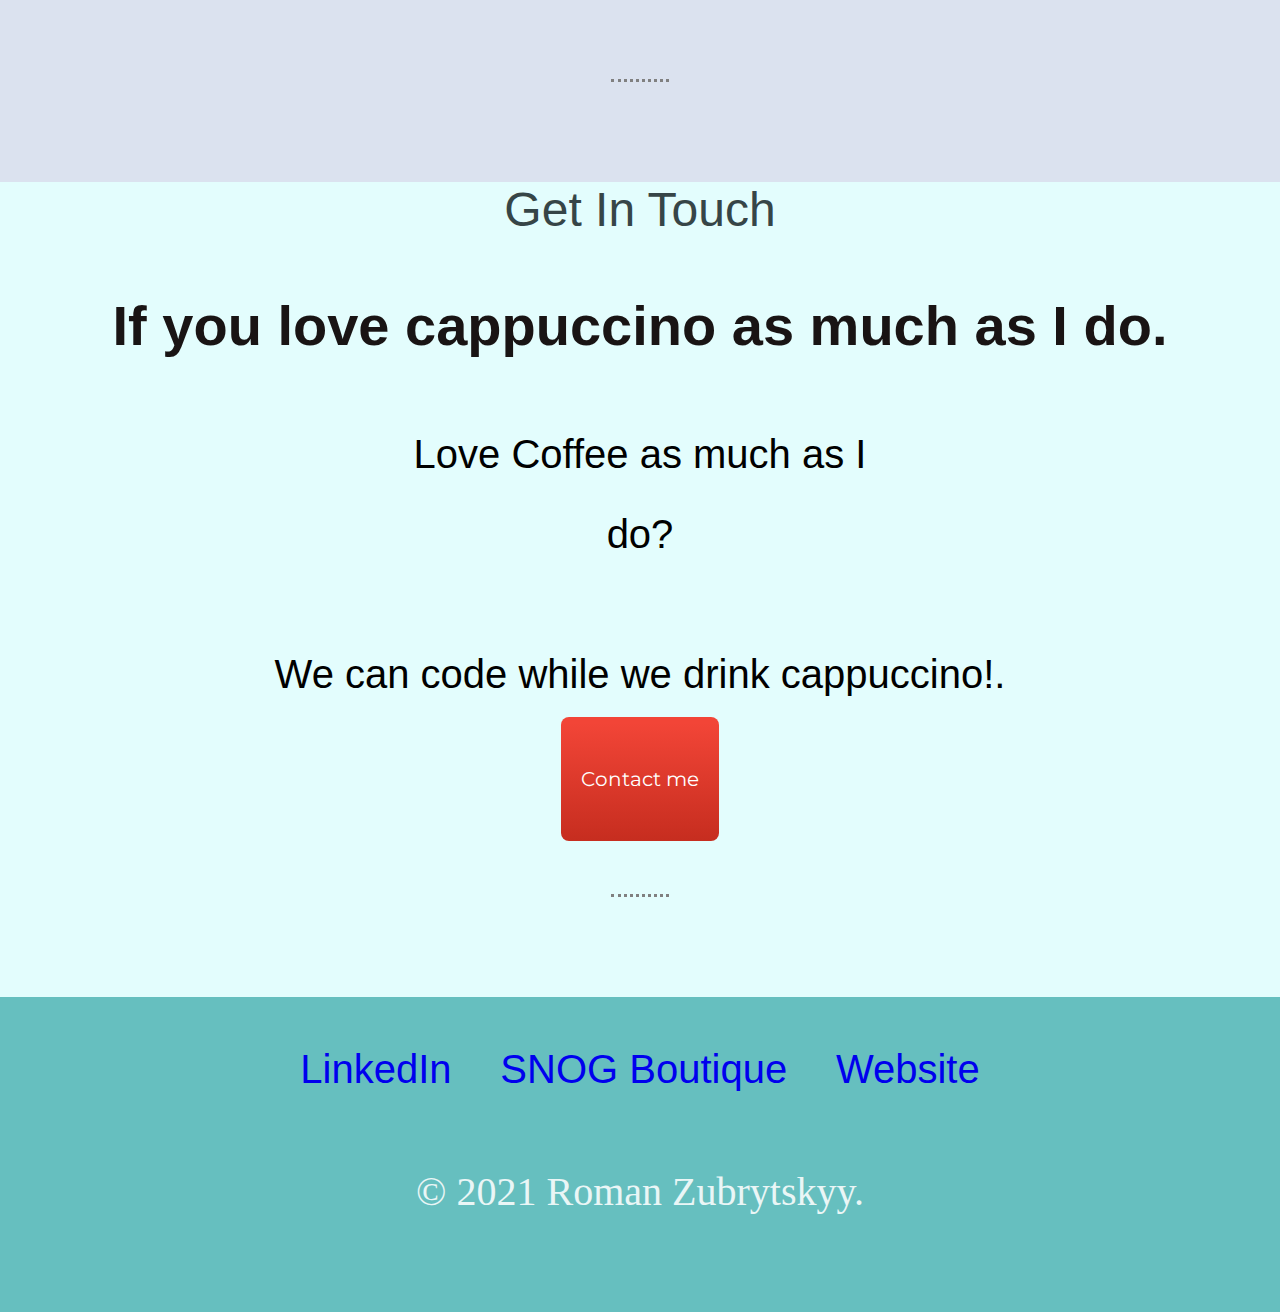
==== commit 03525ca9: "Update index.html" ====
--- a/index.html
+++ b/index.html
@@ -48,7 +48,6 @@
 <div class="Previous Work">
   <h3><a> Previous sea-going experience</a></h3>
   
-   <div class="d-grid gap-2">
   <a class="btn2" href="Previous Work.html" type="button">Previous work</a>
 </div>
 
--- a/css/style.css
+++ b/css/style.css
@@ -56,7 +56,7 @@
 }
 
 .middle-container {
-  background-color: blue;
+  background-color: #f6f6f6;
 }
 
 .cloud1-img {
@@ -152,7 +152,7 @@
   font-family: 'Montserrat', sans-serif;
   color: #ffffff;
   font-size: 20px;
-  padding: 10px 20px 10px 20px;
+  padding: 50px 20px 50px 20px;
   text-decoration: none;
 }
 
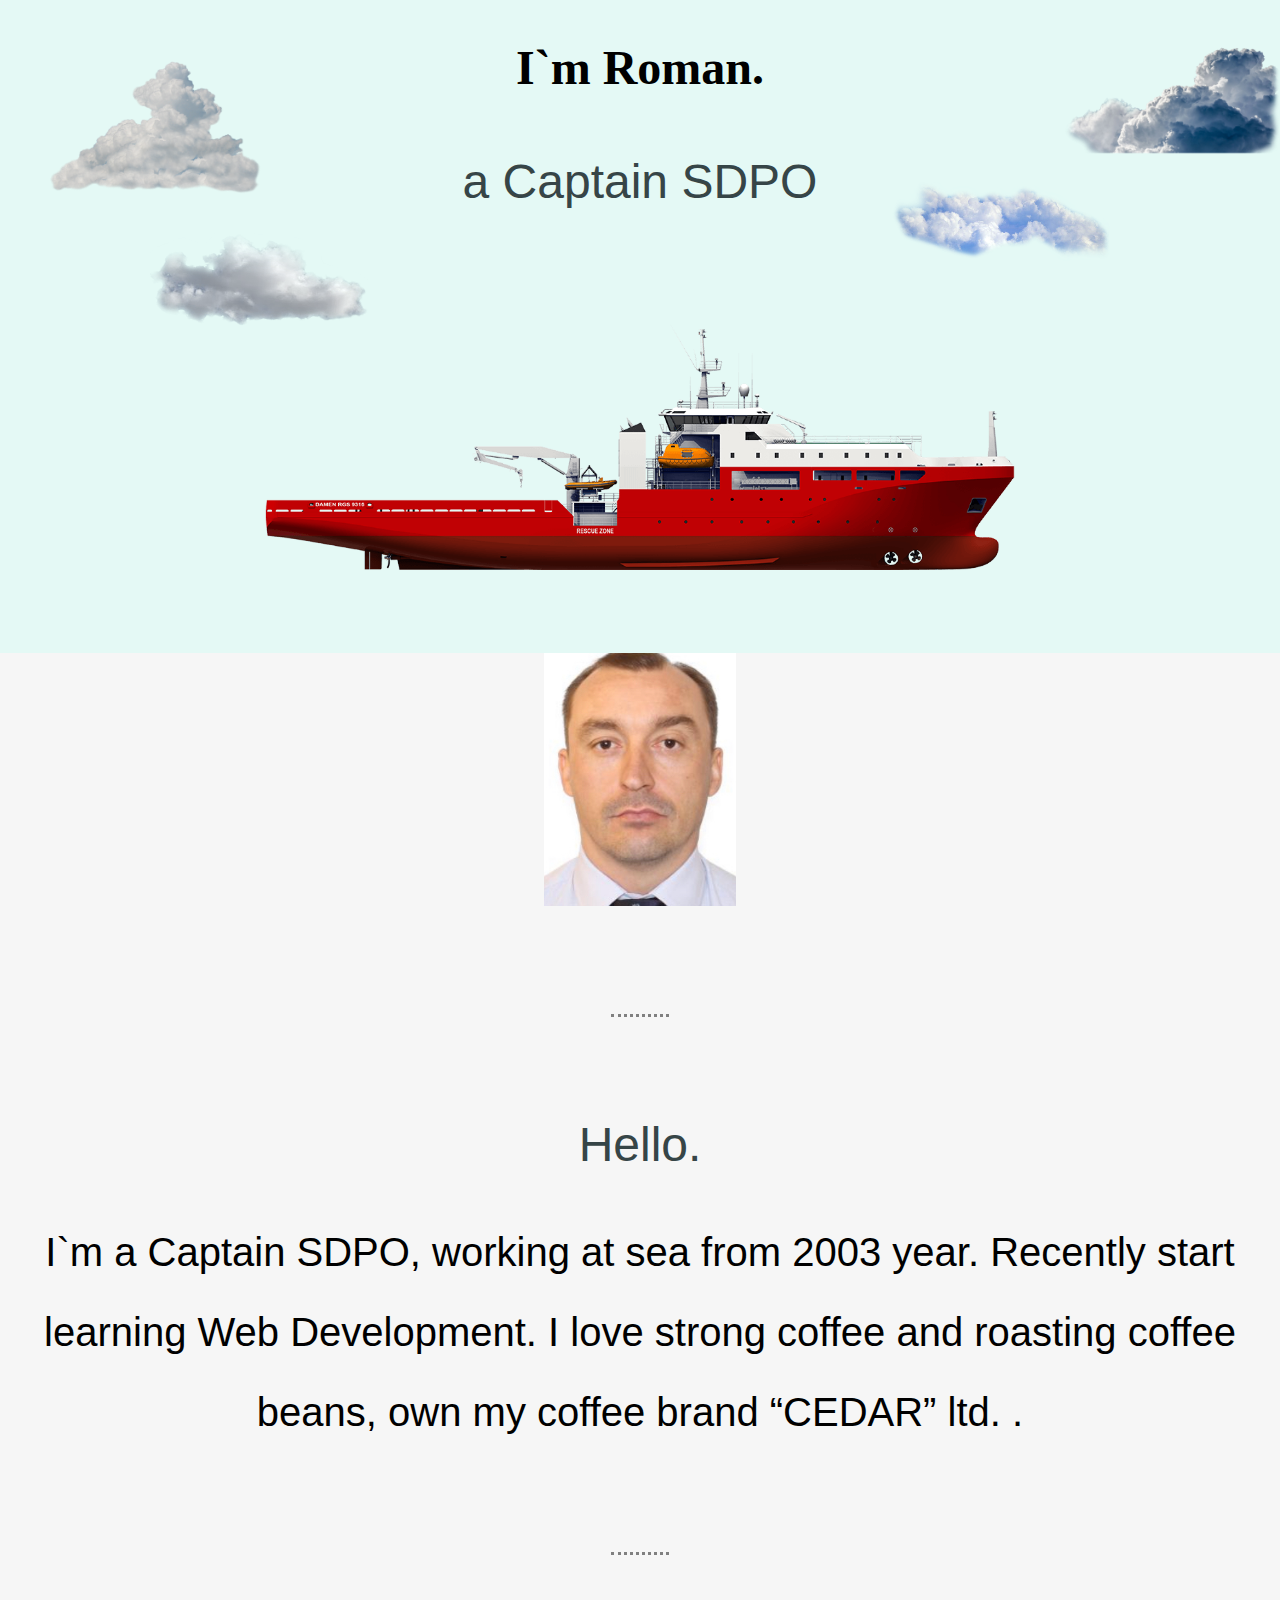
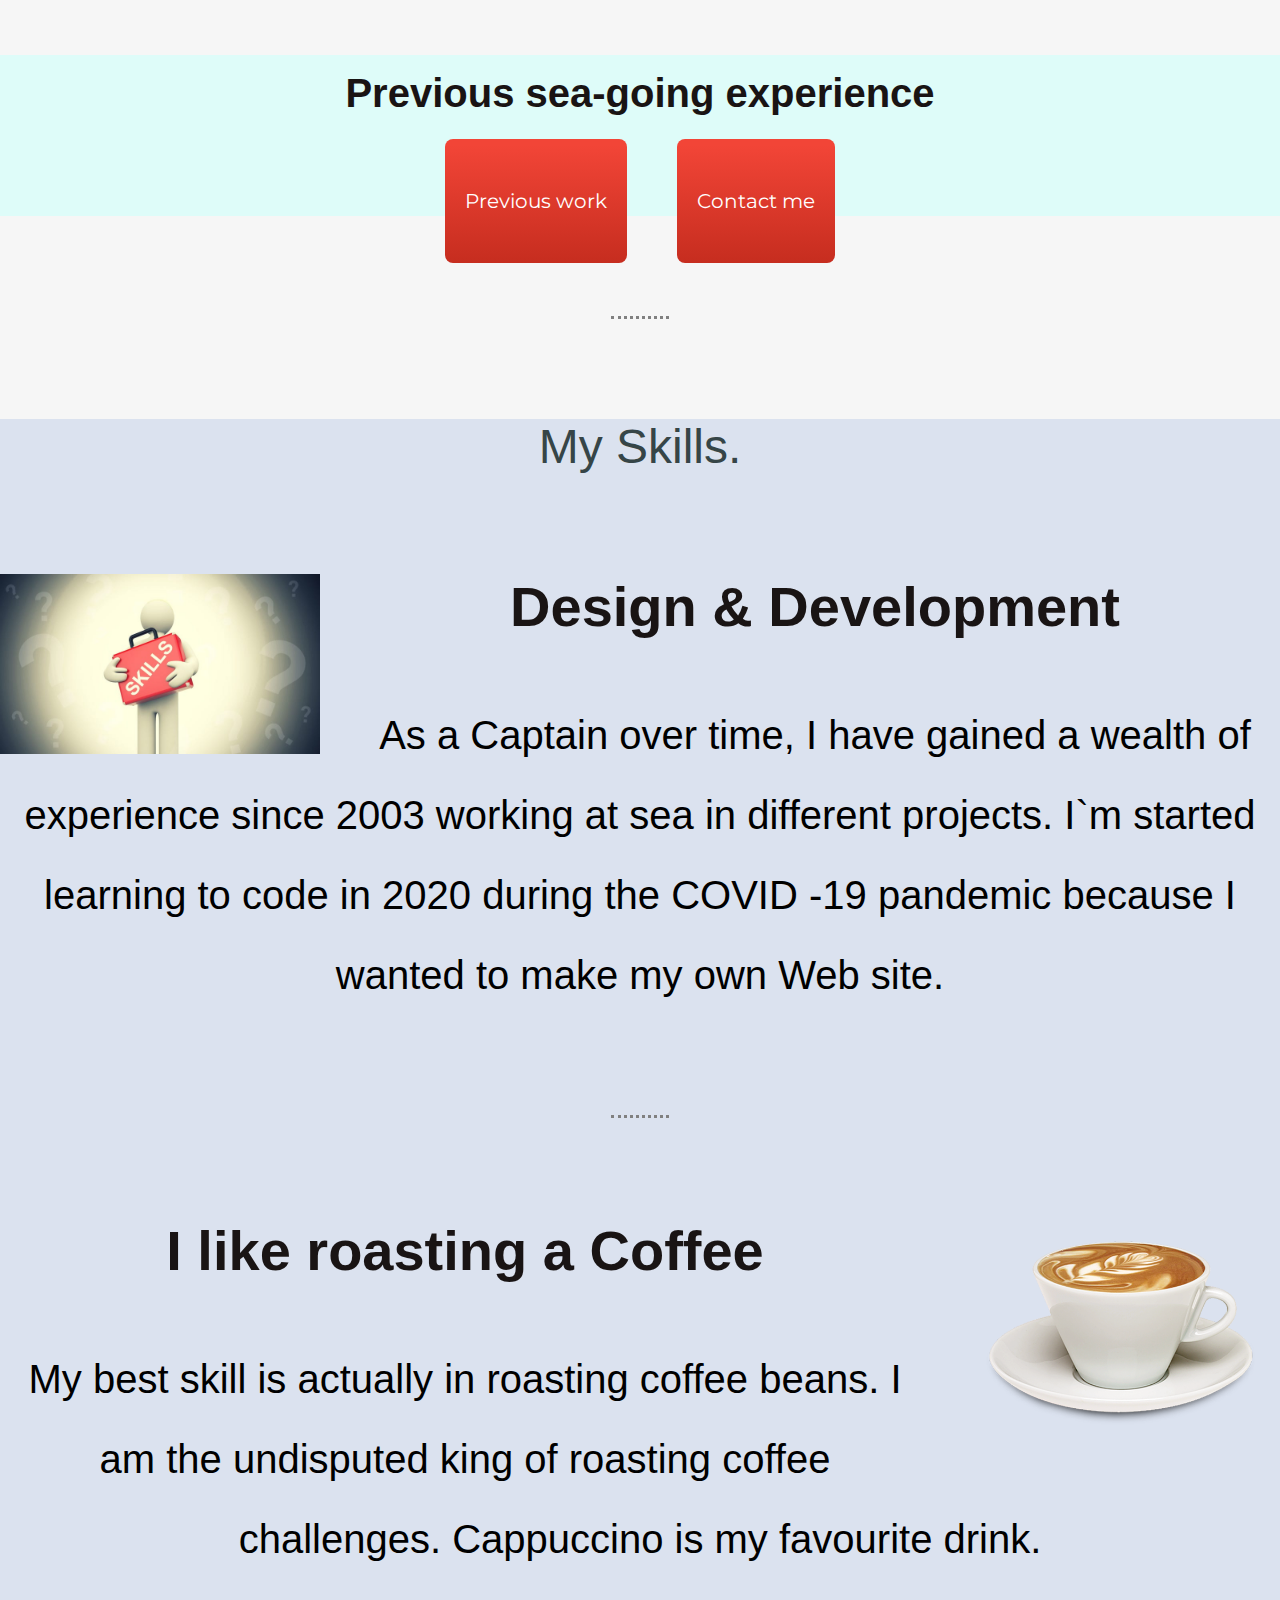
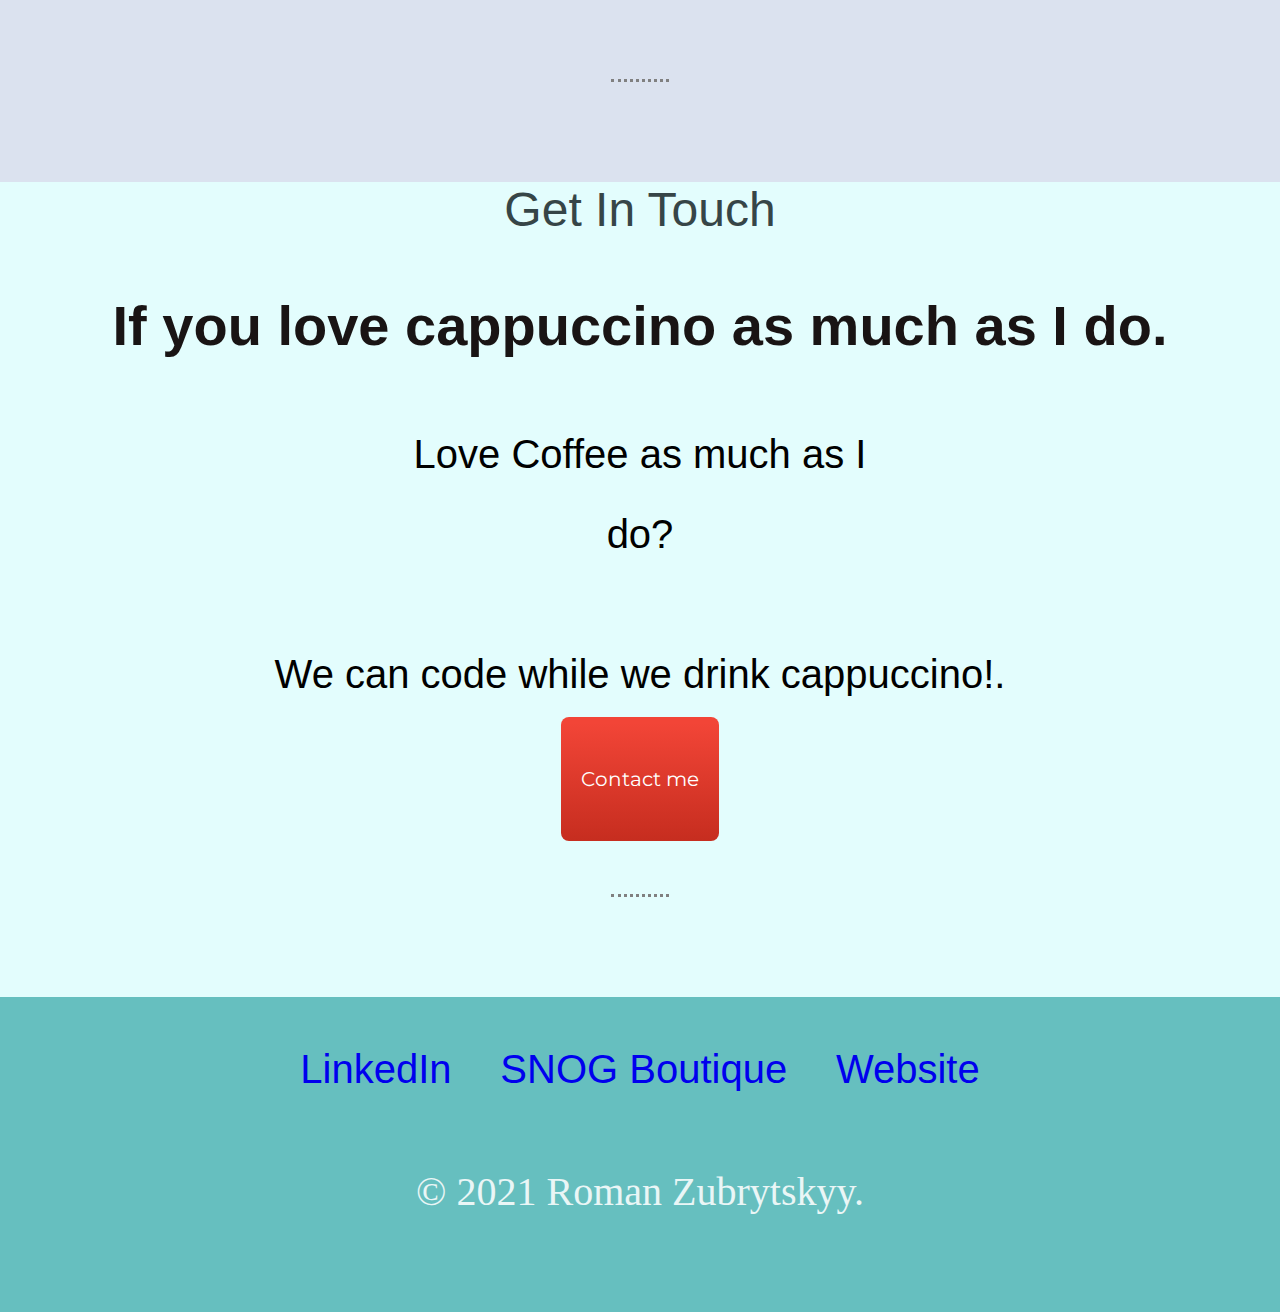
==== commit a9a87dfe: "Update index.html" ====
--- a/index.html
+++ b/index.html
@@ -48,7 +48,9 @@
 <div class="Previous Work">
   <h3><a> Previous sea-going experience</a></h3>
   
-  <a class="btn2" href="Previous Work.html" type="button">Previous work</a>
+  <a class="btn2" href="Previous Work.html">Previous work</a>
+  <a class="btn2" href="mailto:zroman.z@icloud.com">Contact me</a>
+
 </div>
 
 </div>
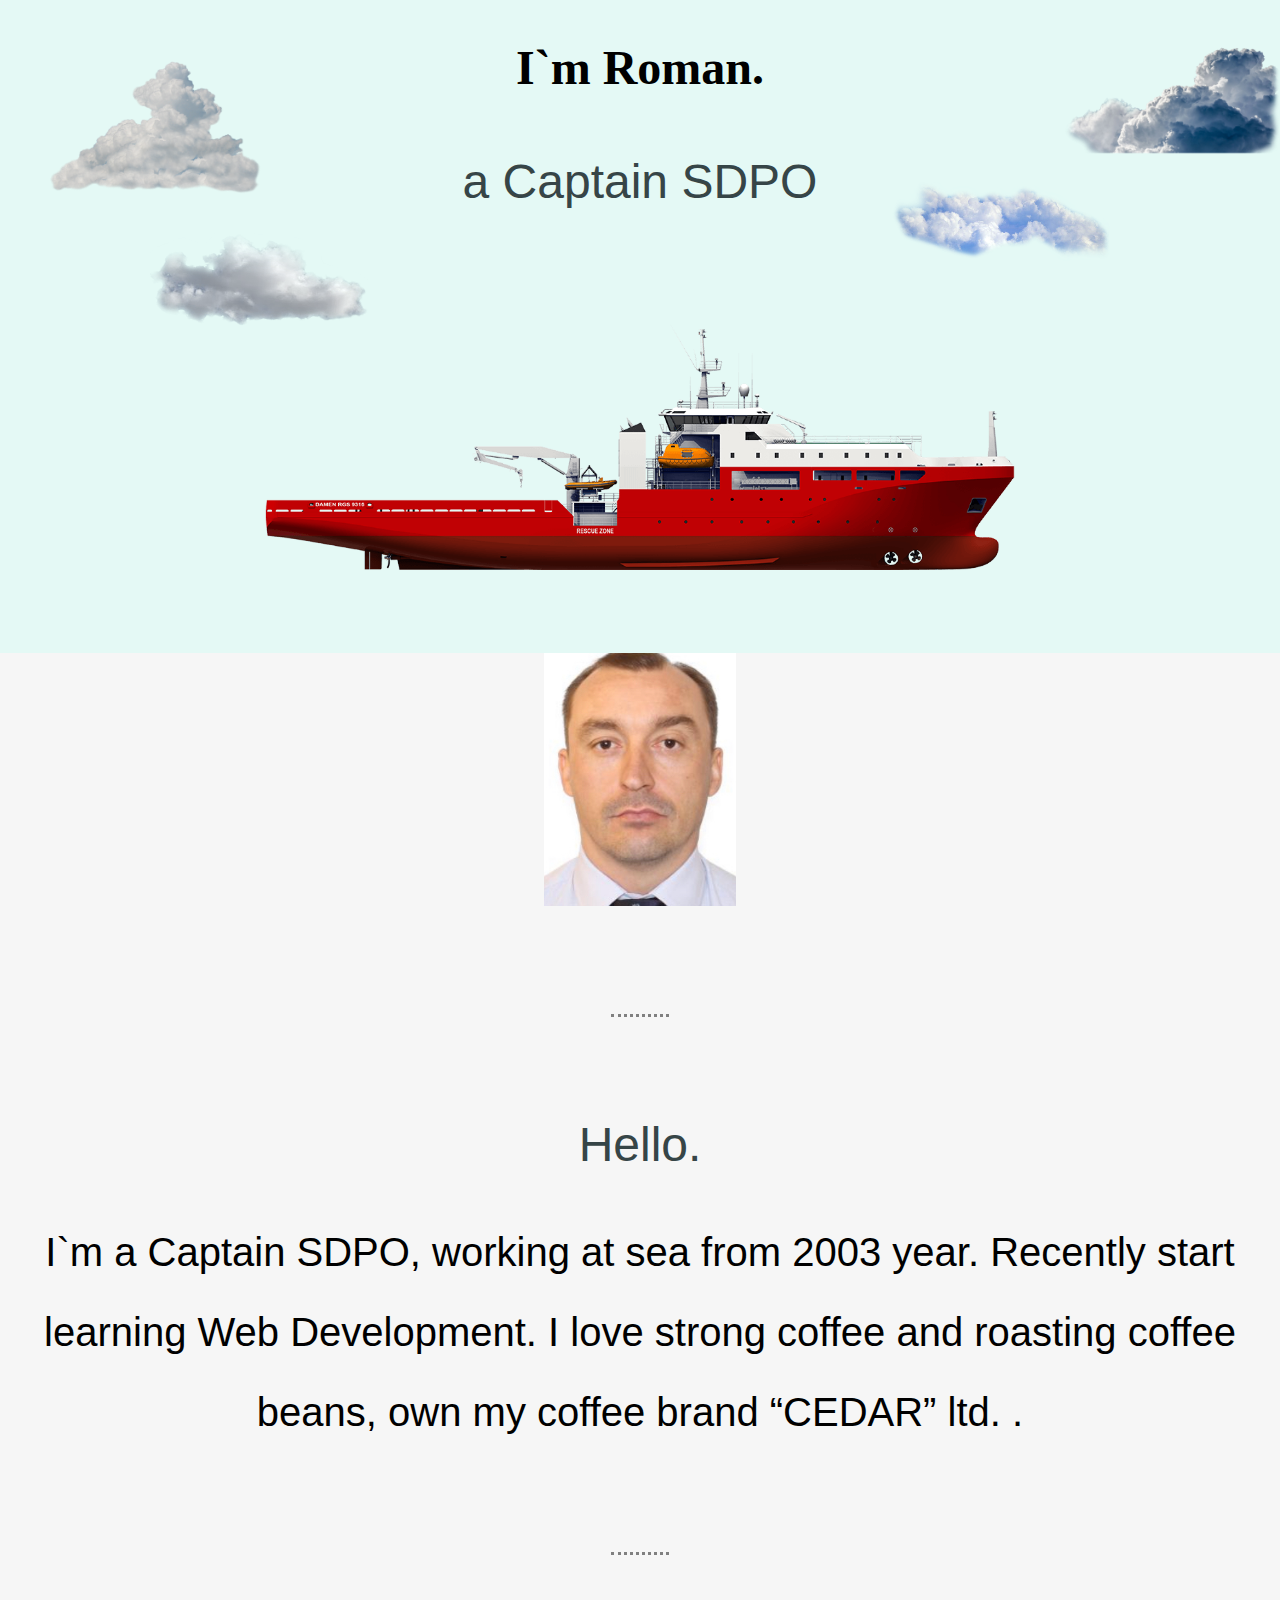
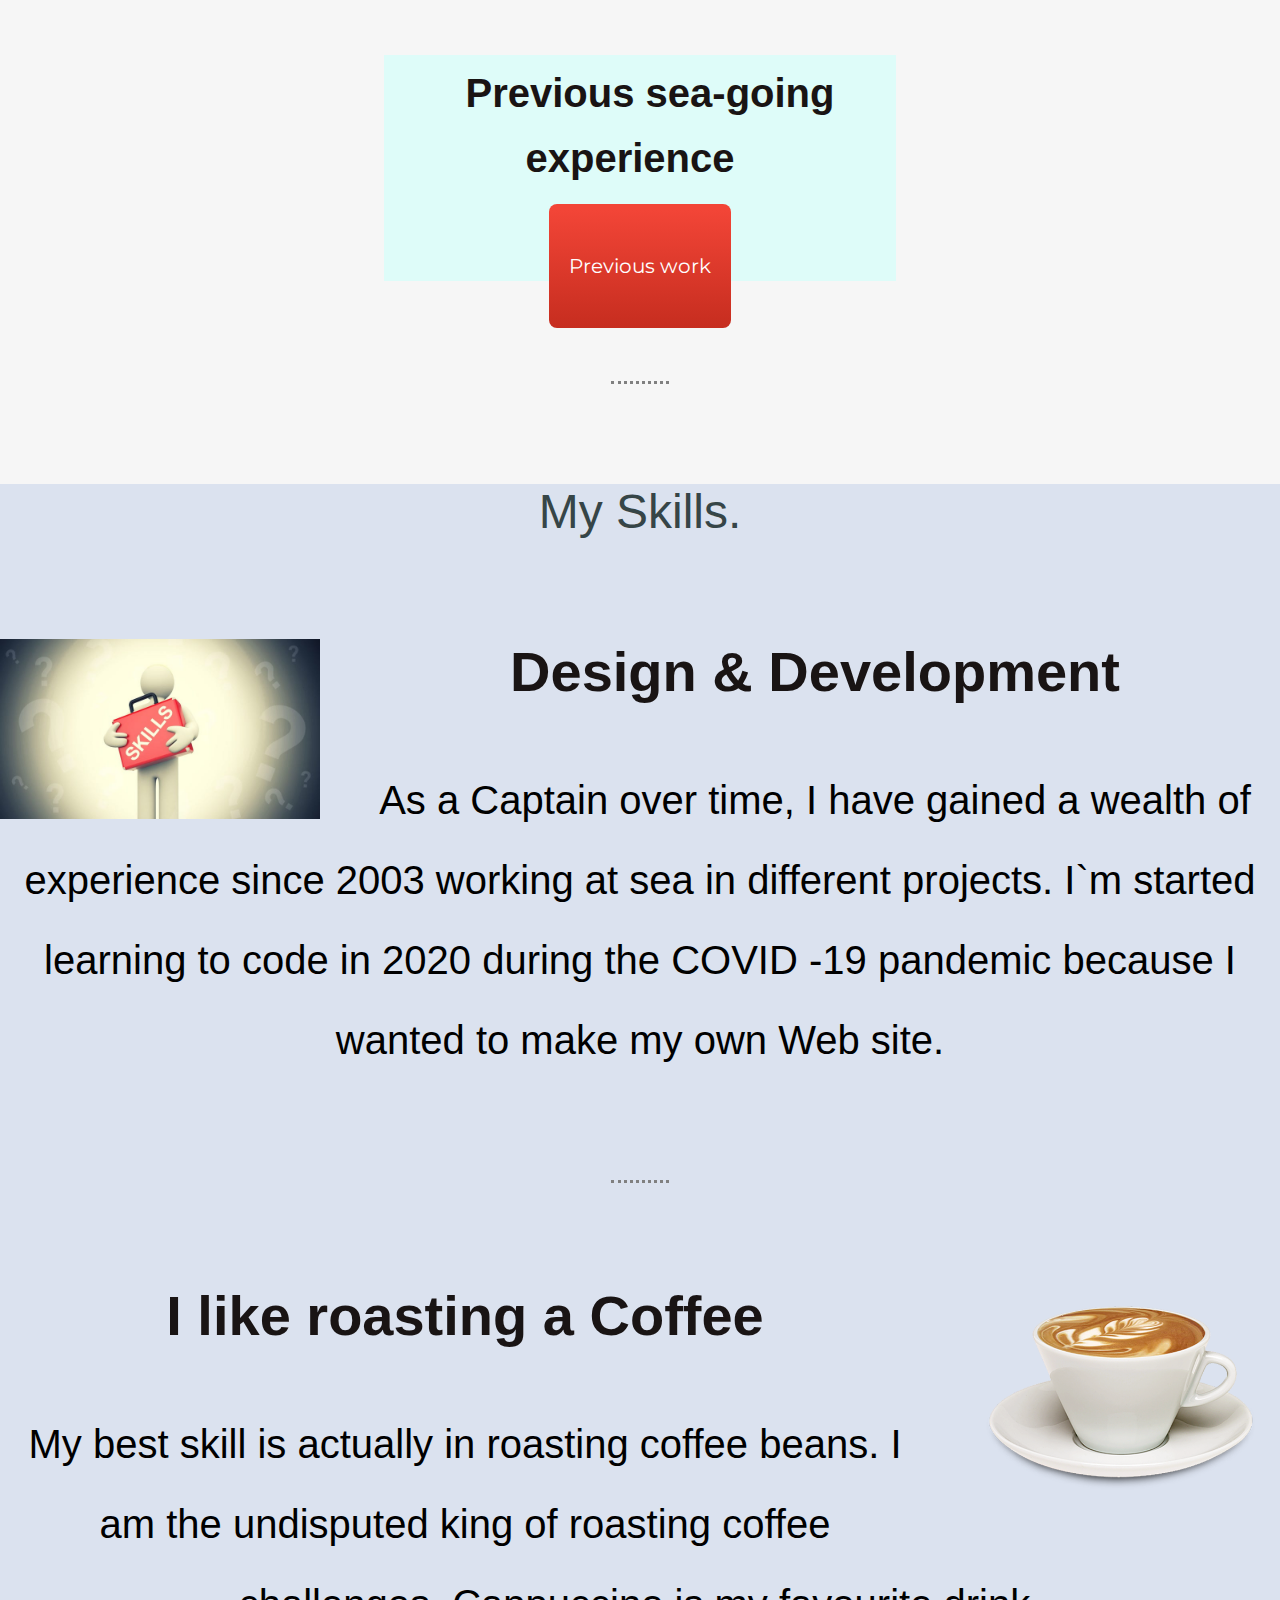
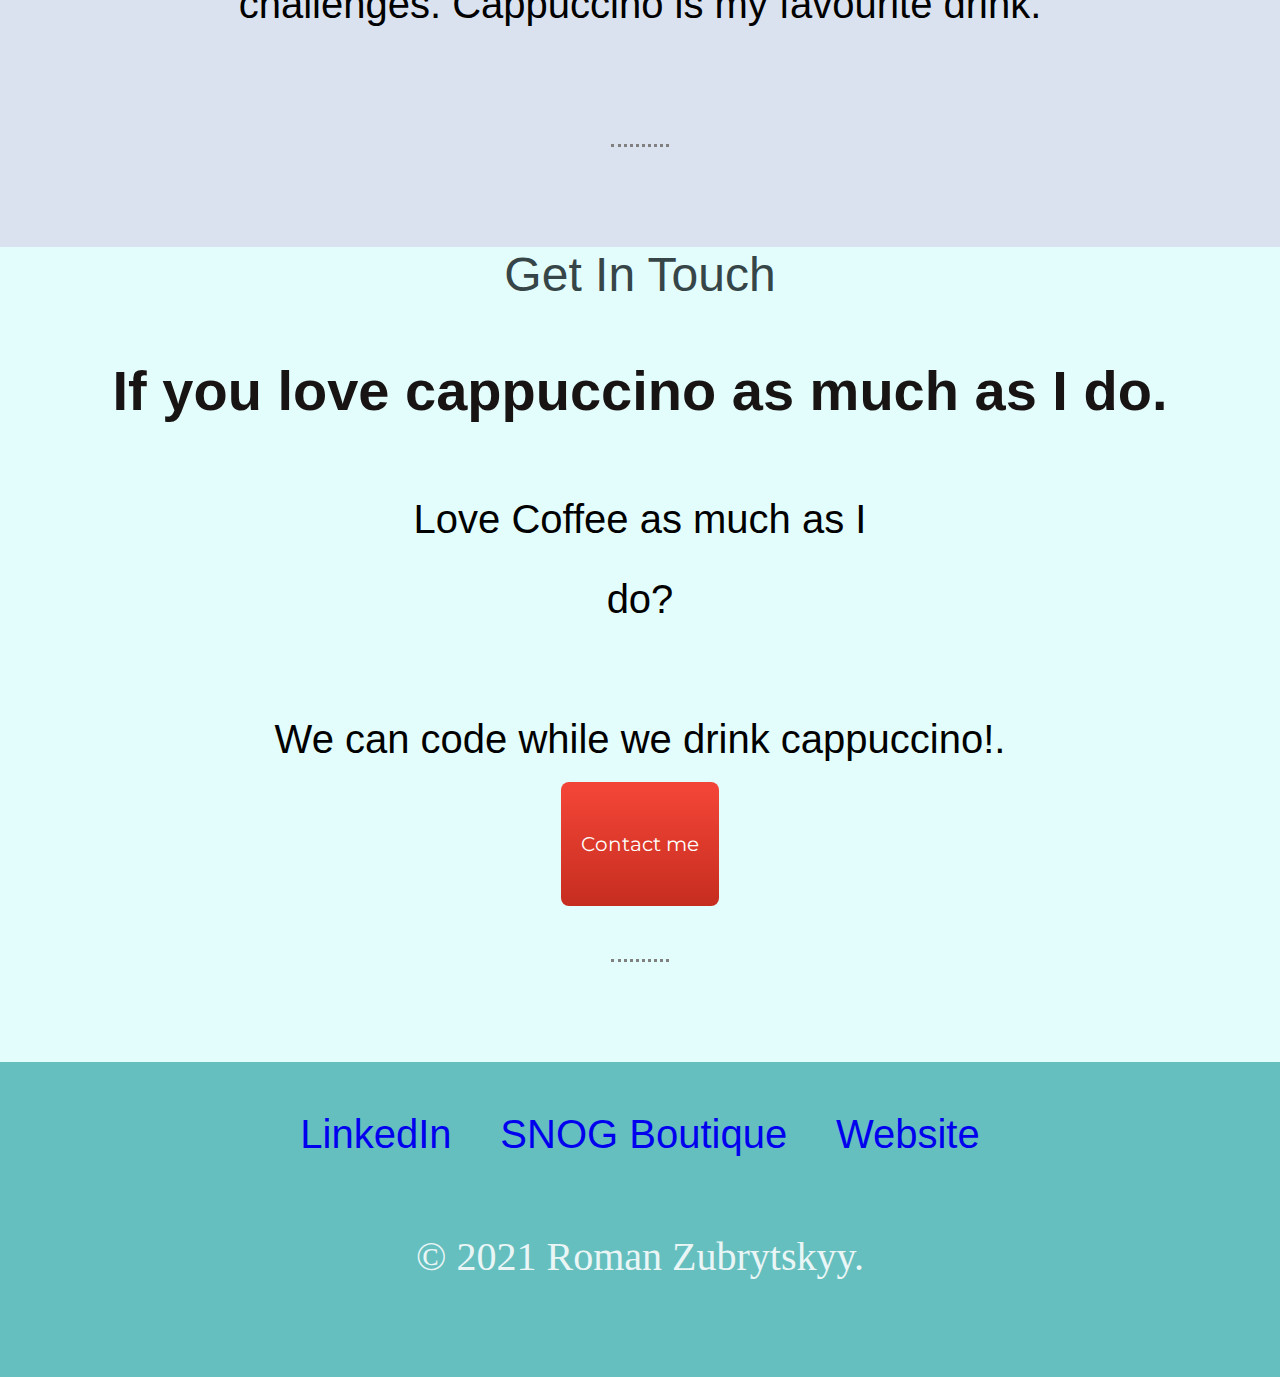
==== commit 350ffc0b: "Update index.html" ====
--- a/index.html
+++ b/index.html
@@ -49,7 +49,6 @@
   <h3><a> Previous sea-going experience</a></h3>
   
   <a class="btn2" href="Previous Work.html">Previous work</a>
-  <a class="btn2" href="mailto:zroman.z@icloud.com">Contact me</a>
 
 </div>
 
--- a/css/style.css
+++ b/css/style.css
@@ -102,6 +102,8 @@
 
 .middle-container2 {
   background-color: #defcf9;
+   width: 40%;
+  margin: 40px auto 60px;
 }
 
 .middle-container3 {
